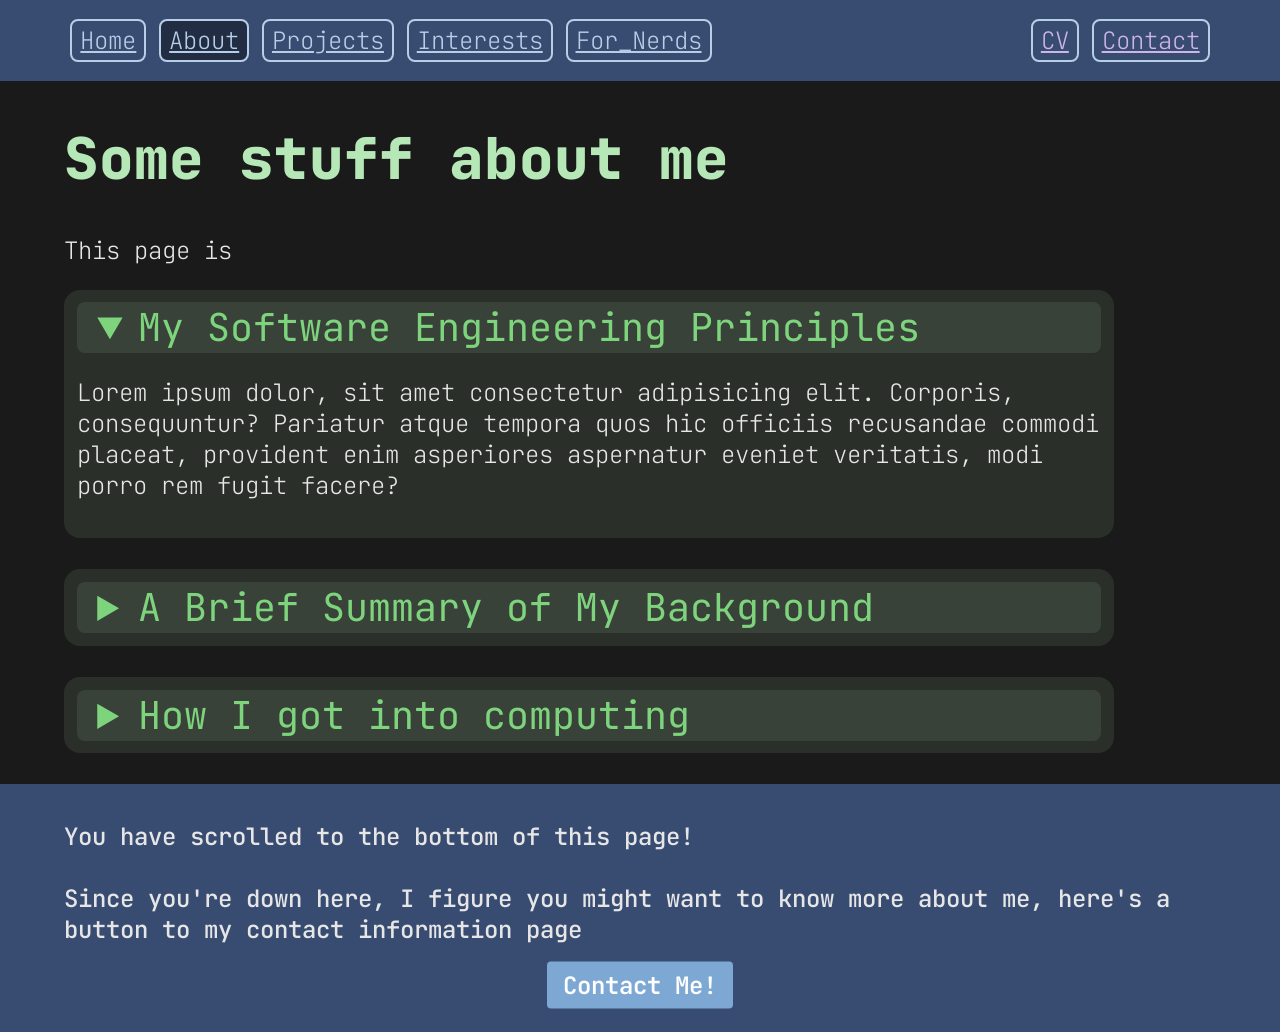
==== about.html @ c0c4f64e "more page updates" ====
<!-- About page -->
<!-- Includes navigation bar and bottom bar -->
<!DOCTYPE html>
<html lang="en">
<head>
    <!-- biolerplate garbage -->
    <meta charset="utf-8">
    <meta name="viewport" content="width=device-width, initial-scale=1">
    <title>Yaqin</title>

    <!-- CSS -->
    <link rel="stylesheet" href="css/styles.css">
    <link rel="stylesheet" href="css/about_styles.css">
</head>

<body> 
    <div class="top-nav">
        <div class="top-nav-left">
        <a class="left-align" href="index.html">Home</a>
        <a class="left-align active" href="about.html">About</a>
        <a class="left-align" href="projects.html">Projects</a>
        <a class="left-align" href="interests.html">Interests</a>
        <a class="left-align" href="technical.html">For_Nerds</a>
        </div>
        
        <div class="top-nav-right">
        <a class="right-align" href="contact.html">Contact</a>
        <a class="right-align" href="resume.html">CV</a>
        </div>
    </div> 

    <div>
    <div>
        <h1 class="title-text welcome-left"> Some stuff about me </h1>
        <p class="welcome-paragraph"> 
            This page is 
        </p>
    </div>

    <details class="collapsible-generic collapsible-about" open> 
        <summary class="collapsible-generic-header collapsible-about-header"> My Software Engineering Principles </summary>
        <p>
        Lorem ipsum dolor, sit amet consectetur adipisicing elit. Corporis, consequuntur? Pariatur atque tempora quos hic officiis recusandae commodi placeat, provident enim asperiores aspernatur eveniet veritatis, modi porro rem fugit facere?
        </p>
    </details><br>

    <details class="collapsible-generic collapsible-about"> 
        <summary class="collapsible-generic-header collapsible-about-header"> A Brief Summary of My Background </summary>
        <p>
        I was born in Malaysia in 2003 but my family quickly moved to Thailand for work when I was just 3 months old, and there I spent my childhood. 
        My family moved again  when I was 9, to Saudi Arabia, where I spent my middle school and high school years. 
        My parents are both academics who have studied and worked abroad  for the majority of their lives. 
        I believe that this imparted quite an impression on me growing up, giving me a much better understanding of the rest of the world and its diversity compared to most of my peers. 
        <br><br>
        In the summer of 2019 when I had just finished my second year of high school and my IGCSEs, I was at a crossroads. 
        I could have just stayed on and continued to pursue A-levels for 2 years before starting university but a brief stroke of luck and circumstance led to me finding out about some foundation years that would let me in with just IGCSEs, 
        instead of requiring me to have finished high school. 
        This would mean that I could start university a year early, so I started applying for foundation years during the summer while I was traveling, mere weeks before the start dates of the programs I was applying to. 
        <br><br>
        By this time, I was 16 and had been to well over half a dozen countries in my life, but never spent much more than a few weeks on holiday in my home country of Malaysia. 
        Therefore, when I started getting offers from universities in Malaysia, I was thrilled at the opportunity to actually spend some time in my home country after a lifetime spent abroad. 
        I chose the University of Southampton as it is ranked highly for computer science and has historically always had a strong focus and investment in electronics and computer science. 
        By September 2019, I had moved out and started my Engineering Foundation Year at 16 at the University of Southampton's Malaysia Campus. 
        A year later, I was headed off to the UK as the only one in my cohort of around 100 people to pursue computer science instead of an engineering degree. 
        </p>
    </details><br>

    <details class="collapsible-generic collapsible-about"> 
        <summary class="collapsible-generic-header collapsible-about-header"> How I got into computing </summary>
        <p>
        Like many before me, I first dabbled into tech from gaming. 
        I was extremely frustrated at trying to get minecraft to run on my dual-core toaster of a laptop and fell down the rabbit hole of learning about how computer games and programs in general ran on the underlying hardware. 
        Eventually, this led to the enthusiast PC community which taught me even more about consumer PC hardware and helped me pick out the parts for and assemble my first computer when I was 12. 
        <br><br>
        When I was 14 and in my first year of high school, I was talking to a friend of mine who mentioned he was learning how to write a prime factorization algorithm in Python. 
        I remember thinking to myself that, while I was quite tech literate on the hardware side of things, it was quite embarrassing that I hadn't even written a single line of code. 
        As a kid whose closest experience to programming was writing some basic HTML and CSS for a wordpress-like blog, I didn't even know where to start. 
        I remember following this https://www.youtube.com/watch?v=rfscVS0vtbw specific 4 hour python tutorial when I got home from school and the feeling of pride and satisfaction when my little program finally worked.
        <br><br>
        A side note, I also remember the disappointment I felt when I realized how slow and inefficient my program was, and I spent the rest of the night trying (unsuccessfully) to try and optimize my program. 
        I knew nothing about algorithmics or optimization of course, and if anything, just made the program worse. 
        Looking back at this story now, it's obvious to anyone who's done an algorithmics class or learned about computational complexity why my younger self had failed so spectacularly in optimizing this “simple” problem
        </p>
    </details><br>
    </div>

    <!--
    <details class="collapsible-generic collapsible-about"> 
        <summary class="collapsible-generic-header collapsible-about-header"> Project_title </summary>
        <p>
        about_content
        </p>
    </details><br>
    -->

    <div class="bottom-bar">
        <p class="bottom-bar-text">
        You have scrolled to the bottom of this page! <br><br>
        Since you're down here, I figure you might want to know more about me, here's a button to my contact information page 
        </p>
        
        <a href="contact.html"><button class="button-generic button-centered contact-button"> Contact Me! </button></a>
    </div>

</body>
</html>
---- css/styles.css ----
/* import Jetbrains Mono font */
/* for some reason, order doesn't matter in CSS, but imports do need to be first, which makes sense, but I don't like it :) */
@import url('https://fonts.googleapis.com/css2?family=JetBrains+Mono:ital,wght@0,100..800;1,100..800&display=swap');

* {
    /* set wildcard (any) defaults */
    font-weight: 200;
    font-size: var(--base-font-size);
}

:root {
    /* universal font-families */
    --font-1: "JetBrains Mono", monospace; 

    /* universal site color variables */ 
    --site-black: hsla(0, 0%, 10%, 1);
    --site-white: hsla(0, 0%, 90%, 1);

    --background-color: var(--site-black);
    --background-color-inverse: var(--site-white);

    --text-color: var(--site-white);
    --text-color-inverse: var(--site-black);
    --text-color-bright: hsla(0, 0%, 100%, 1);

    --nav-bar-color: hsla(220, 50%, 56%, 0.50);
    --nav-bar-hover: hsla(0, 0%, 0%, 0.4);

    --bottom-bar-color: var(--nav-bar-color);

    --theme-color-1-h: 210;
    --theme-color-1-s: 50%;
    --theme-color-1-l: 66%;
    --theme-color-1-a: 1;

    --theme-color-2-h: 265;
    --theme-color-2-s: 50%;
    --theme-color-2-l: 66%;
    --theme-color-2-a: 1;

    --theme-color-3-h: 120;
    --theme-color-3-s: 50%;
    --theme-color-3-l: 66%;
    --theme-color-3-a: 1;

    --theme-color-1: hsla(var(--theme-color-1-h), var(--theme-color-1-s), var(--theme-color-1-l), var(--theme-color-1-a));
    --theme-color-2: hsla(var(--theme-color-2-h), var(--theme-color-2-s), var(--theme-color-2-l), var(--theme-color-2-a));
    --theme-color-3: hsla(var(--theme-color-3-h), var(--theme-color-3-s), var(--theme-color-3-l), var(--theme-color-3-a));

    --theme-color-1-dark: hsla(var(--theme-color-1-h), var(--theme-color-1-s), calc(var(--theme-color-1-l) - 15%), var(--theme-color-1-a));
    --theme-color-2-dark: hsla(var(--theme-color-2-h), var(--theme-color-2-s), calc(var(--theme-color-2-l) - 15%), var(--theme-color-2-a));
    --theme-color-3-dark: hsla(var(--theme-color-3-h), var(--theme-color-3-s), calc(var(--theme-color-3-l) - 15%), var(--theme-color-3-a));

    --theme-color-1-light: hsla(var(--theme-color-1-h), var(--theme-color-1-s), calc(var(--theme-color-1-l) + 15%), var(--theme-color-1-a));
    --theme-color-2-light: hsla(var(--theme-color-2-h), var(--theme-color-2-s), calc(var(--theme-color-2-l) + 15%), var(--theme-color-2-a));
    --theme-color-3-light: hsla(var(--theme-color-3-h), var(--theme-color-3-s), calc(var(--theme-color-3-l) + 15%), var(--theme-color-3-a));

    --theme-color-3-light-translucent: hsla(var(--theme-color-3-h), var(--theme-color-3-s), calc(var(--theme-color-3-l) + 15%), calc(var(--theme-color-3-a) - 0.9));

    --contact-button-color: var(--theme-color-2);
    --contact-button-hover: var(--theme-color-2-dark);

    /* "responsive" font sizing 
    scale the max font size to 2% of the viewport width, but keep it above 12px and below 24px
    in theory max(<mininum size in pixels>, min(<scaling to viewport width>, <max size in pixels>)) */
    --base-font-size: max(16px, min(2vw, 24px));
    --large-font-size: max(20px, min(3vw, 48px));
    --very-large-font-size: max(24px, min(4.5vw, 64px));
    --small-font-size: max(12px, min(2vw, 18px));
}

body {
    margin: 0% 0% 0% 0%;
    padding: 0% 0% 0% 0%;

    background-color: var(--background-color);
    color: var(--text-color);

    font-family: var(--font-1);
    font-size: var(--base-font-size);
}

.title-text {
    font-size: var(--very-large-font-size);
    font-weight: 800;
    width: 90%;
    padding-left: 5%;
    padding-right: 5%;
}

h1 {
    font-size: var(--large-font-size);
    font-weight: 400;
    width: 90%;
    padding-left: 5%;
    padding-right: 5%;
}

.button-generic {
    background-color: var(--theme-color-1); 
    color: var(--text-color-bright);

    border: none;
    border-radius: 4px;   

    padding: 8px 16px;

    text-align: center;
    font-family: var(--font-1);
    font-size: var(--base-font-size);
    font-weight: 600;
}

.button-generic:hover {
    background-color: var(--theme-color-1-dark); 
    color: var(--text-color-bright);
}

.button-centered {
    position: relative;
    left: 50%;
    transform: translate(-50%, -50%);
}

.collapsible-generic {
    border-radius: 16px;
    width: 80%;
    margin-left: 5%;
    margin-right: 5%;
    padding: 1%;
}

.collapsible-generic-header {
    font-weight: 400;
    font-size: var(--large-font-size);
    border-radius: 8px;
    padding-left: 2%;
    padding-right: 2%;
}

/* Top Navigation Bar */
.top-nav {
    /* add a custom background color to the top navigation bar */
    background-color: var(--nav-bar-color);
    overflow: hidden;
    padding: 1% 5% 1% 5%;
}

    .top-nav-left {
        width: 70%;
        float: left;
    }
  
    .top-nav-right {
        width: 30%;
        float: right;
    }

    /* Style each link in the navigation bar */
    .top-nav a {
        color: var(--text-color);   
        padding: 4px 8px;
        text-align: center;
        font-size: var(--base-font-size);
    }

    /* Change the color of links on hover */
    .top-nav a:hover {
        background-color: var(--nav-bar-hover);
        color: var(--text-color);
    }

    /* Highlight "active" page */
    .top-nav a.active {
        background-color: var(--nav-bar-hover);
        color: var(--text-color);
    }

    .top-nav a.left-align {
        float: left;
        text-align: left;
        margin: 0.5vw 0.5vw 0.5vw 0.5vw;
        color: var(--theme-color-1-light);

        border: solid 2px var(--theme-color-1-light);
        border-radius: 8px;   
    }

    .top-nav a.right-align {
        float: right;
        text-align: right;
        margin: 0.5vw 0.5vw 0.5vw 0.5vw;
        color: var(--theme-color-2-light);

        border: solid 2px var(--theme-color-1-light);
        border-radius: 8px;
    }

/* Welcome Section */
.welcome-left {
    text-align: left;
}

.welcome-right {
    text-align: right;
}

.welcome-paragraph {
    width: 90%;
    padding-left: 5%;
    padding-right: 5%;
}

/* Bottom Bar */
.bottom-bar {
    /* add a custom background color to the page end bar */
    background-color: var(--bottom-bar-color);
    padding-top: 1%;
}

.bottom-bar-text {
    font-weight: 500;
    width: 90%;
    padding-left: 5%;
    padding-right: 5%;
}

.contact-button {
    margin-top: 16px;
}

.contact-button:hover {
    background-color: var(--contact-button-hover); 
}
---- css/about_styles.css ----
.welcome-left {
    color: var(--theme-color-3-light);
}

/* <detail> collapsible header */
.collapsible-about-header {
    background-color: var(--theme-color-3-light-translucent) ;
    color: var(--theme-color-3);
}

/* <detail> collapsible content */
.collapsible-about {
    background-color: var(--theme-color-3-light-translucent);
    border-radius: 16px;
}
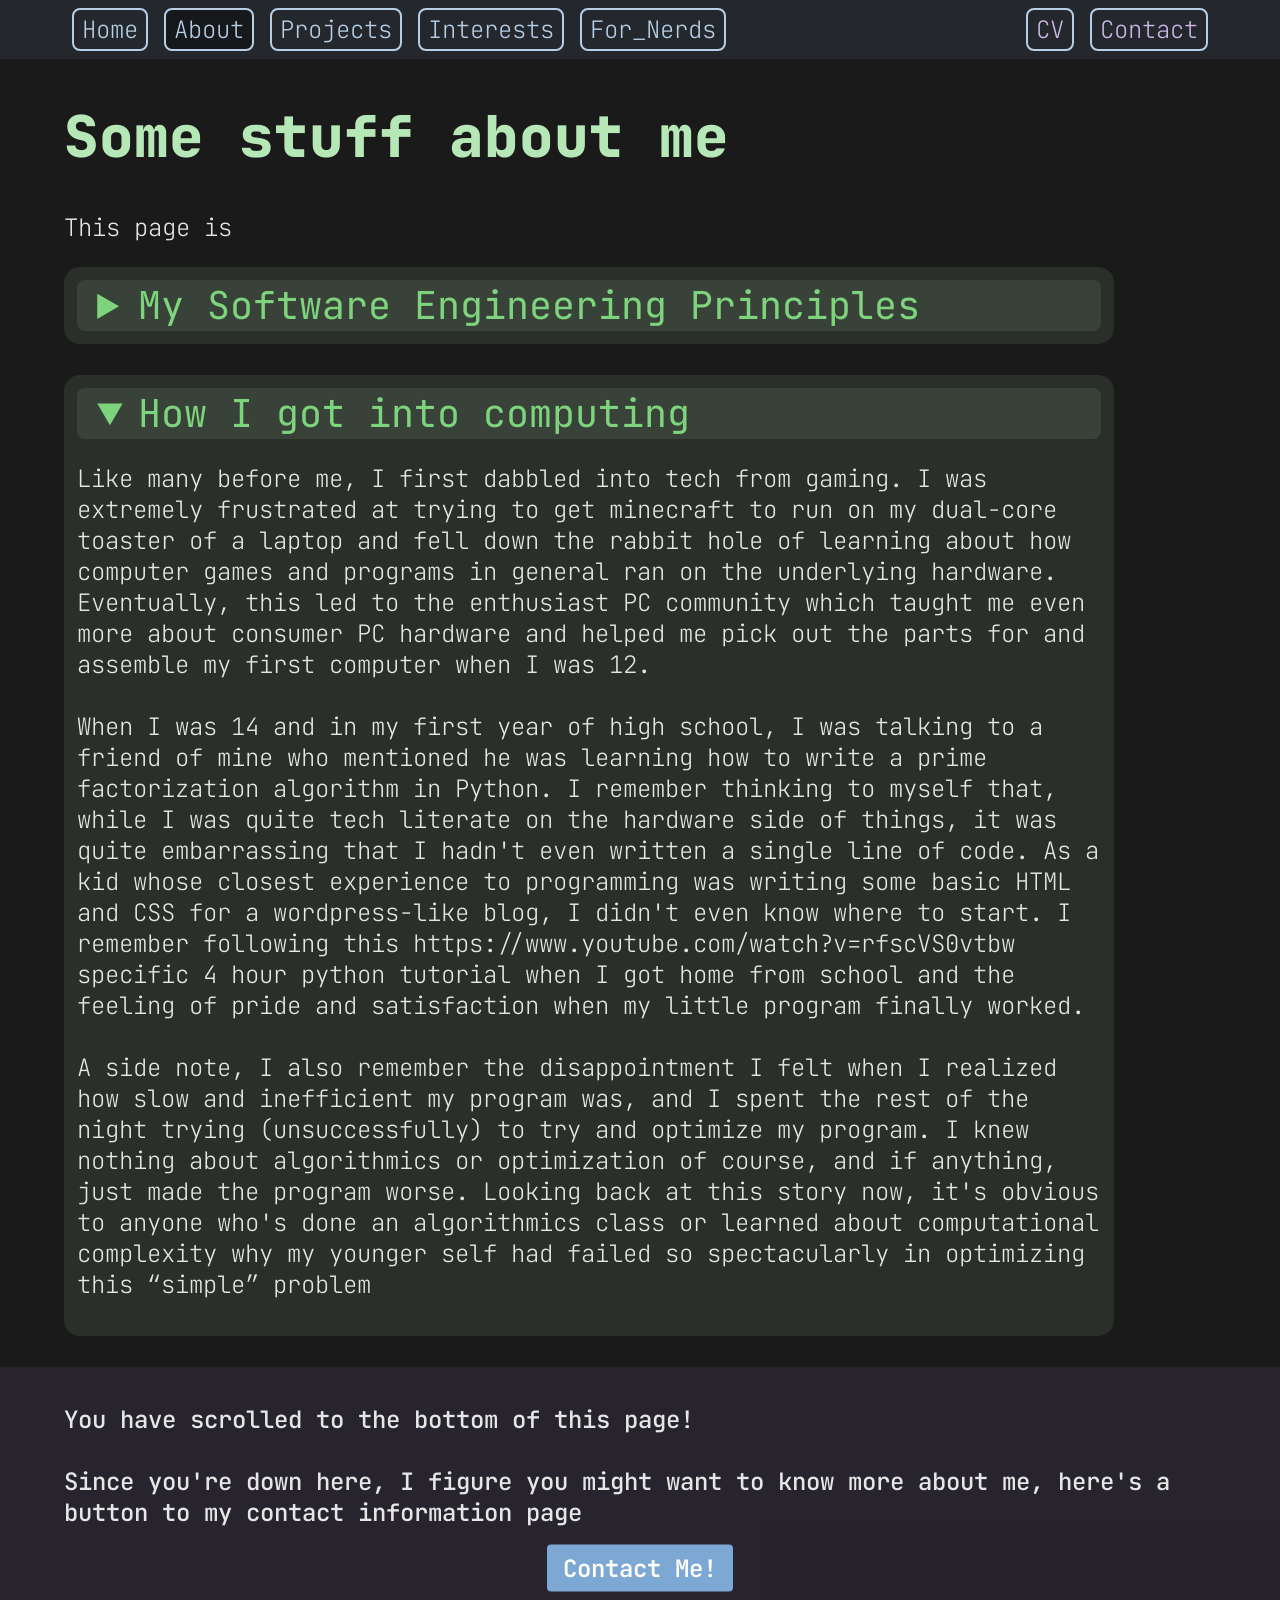
==== commit 2a285f0b: "added text, updated CV" ====
--- a/about.html
+++ b/about.html
@@ -37,35 +37,15 @@
         </p>
     </div>
 
-    <details class="collapsible-generic collapsible-about" open> 
+    <details class="collapsible-generic collapsible-about"> 
         <summary class="collapsible-generic-header collapsible-about-header"> My Software Engineering Principles </summary>
         <p>
-        Lorem ipsum dolor, sit amet consectetur adipisicing elit. Corporis, consequuntur? Pariatur atque tempora quos hic officiis recusandae commodi placeat, provident enim asperiores aspernatur eveniet veritatis, modi porro rem fugit facere?
+            I will soon put a manifesto here about my philosophies regaring software engineering. 
+            For now, it is unfortunately incomplete. 
         </p>
     </details><br>
 
-    <details class="collapsible-generic collapsible-about"> 
-        <summary class="collapsible-generic-header collapsible-about-header"> A Brief Summary of My Background </summary>
-        <p>
-        I was born in Malaysia in 2003 but my family quickly moved to Thailand for work when I was just 3 months old, and there I spent my childhood. 
-        My family moved again  when I was 9, to Saudi Arabia, where I spent my middle school and high school years. 
-        My parents are both academics who have studied and worked abroad  for the majority of their lives. 
-        I believe that this imparted quite an impression on me growing up, giving me a much better understanding of the rest of the world and its diversity compared to most of my peers. 
-        <br><br>
-        In the summer of 2019 when I had just finished my second year of high school and my IGCSEs, I was at a crossroads. 
-        I could have just stayed on and continued to pursue A-levels for 2 years before starting university but a brief stroke of luck and circumstance led to me finding out about some foundation years that would let me in with just IGCSEs, 
-        instead of requiring me to have finished high school. 
-        This would mean that I could start university a year early, so I started applying for foundation years during the summer while I was traveling, mere weeks before the start dates of the programs I was applying to. 
-        <br><br>
-        By this time, I was 16 and had been to well over half a dozen countries in my life, but never spent much more than a few weeks on holiday in my home country of Malaysia. 
-        Therefore, when I started getting offers from universities in Malaysia, I was thrilled at the opportunity to actually spend some time in my home country after a lifetime spent abroad. 
-        I chose the University of Southampton as it is ranked highly for computer science and has historically always had a strong focus and investment in electronics and computer science. 
-        By September 2019, I had moved out and started my Engineering Foundation Year at 16 at the University of Southampton's Malaysia Campus. 
-        A year later, I was headed off to the UK as the only one in my cohort of around 100 people to pursue computer science instead of an engineering degree. 
-        </p>
-    </details><br>
-
-    <details class="collapsible-generic collapsible-about"> 
+    <details class="collapsible-generic collapsible-about" open> 
         <summary class="collapsible-generic-header collapsible-about-header"> How I got into computing </summary>
         <p>
         Like many before me, I first dabbled into tech from gaming. 
--- a/css/styles.css
+++ b/css/styles.css
@@ -24,11 +24,7 @@
     --text-color-inverse: var(--site-black);
     --text-color-bright: hsla(0, 0%, 100%, 1);
 
-    --nav-bar-color: hsla(220, 50%, 56%, 0.50);
-    --nav-bar-hover: hsla(0, 0%, 0%, 0.4);
-
-    --bottom-bar-color: var(--nav-bar-color);
-
+    /* theme color components */
     --theme-color-1-h: 210;
     --theme-color-1-s: 50%;
     --theme-color-1-l: 66%;
@@ -44,10 +40,12 @@
     --theme-color-3-l: 66%;
     --theme-color-3-a: 1;
 
+    /* primary theme colors */
     --theme-color-1: hsla(var(--theme-color-1-h), var(--theme-color-1-s), var(--theme-color-1-l), var(--theme-color-1-a));
     --theme-color-2: hsla(var(--theme-color-2-h), var(--theme-color-2-s), var(--theme-color-2-l), var(--theme-color-2-a));
     --theme-color-3: hsla(var(--theme-color-3-h), var(--theme-color-3-s), var(--theme-color-3-l), var(--theme-color-3-a));
 
+    /* theme color dark and light variants */
     --theme-color-1-dark: hsla(var(--theme-color-1-h), var(--theme-color-1-s), calc(var(--theme-color-1-l) - 15%), var(--theme-color-1-a));
     --theme-color-2-dark: hsla(var(--theme-color-2-h), var(--theme-color-2-s), calc(var(--theme-color-2-l) - 15%), var(--theme-color-2-a));
     --theme-color-3-dark: hsla(var(--theme-color-3-h), var(--theme-color-3-s), calc(var(--theme-color-3-l) - 15%), var(--theme-color-3-a));
@@ -56,8 +54,25 @@
     --theme-color-2-light: hsla(var(--theme-color-2-h), var(--theme-color-2-s), calc(var(--theme-color-2-l) + 15%), var(--theme-color-2-a));
     --theme-color-3-light: hsla(var(--theme-color-3-h), var(--theme-color-3-s), calc(var(--theme-color-3-l) + 15%), var(--theme-color-3-a));
 
+    /* theme color translucent variants */
+    --theme-color-1-translucent: hsla(var(--theme-color-1-h), var(--theme-color-1-s), var(--theme-color-1-l), calc(var(--theme-color-1-a) - 0.9));
+    --theme-color-2-translucent: hsla(var(--theme-color-2-h), var(--theme-color-2-s), var(--theme-color-2-l), calc(var(--theme-color-2-a) - 0.9));
+    --theme-color-3-translucent: hsla(var(--theme-color-3-h), var(--theme-color-3-s), var(--theme-color-3-l), calc(var(--theme-color-3-a) - 0.9));
+
+    --theme-color-1-light-translucent: hsla(var(--theme-color-1-h), var(--theme-color-1-s), calc(var(--theme-color-1-l) + 15%), calc(var(--theme-color-1-a) - 0.9));
+    --theme-color-2-light-translucent: hsla(var(--theme-color-2-h), var(--theme-color-2-s), calc(var(--theme-color-2-l) + 15%), calc(var(--theme-color-2-a) - 0.9));
     --theme-color-3-light-translucent: hsla(var(--theme-color-3-h), var(--theme-color-3-s), calc(var(--theme-color-3-l) + 15%), calc(var(--theme-color-3-a) - 0.9));
 
+    /* component colors */
+    --nav-bar-color: var(--theme-color-1-translucent);
+    --bottom-bar-color: var(--theme-color-2-translucent);
+    --contact-bar-color: var(--theme-color-3-translucent);
+
+    /* this shouldn't be hard coded, but until I need it, im leaving it 
+    it's basically a highlight dark tint anyway */
+    --nav-bar-hover: hsla(0, 0%, 0%, 0.4);
+
+    /* contact button at the bottom of pages */
     --contact-button-color: var(--theme-color-2);
     --contact-button-hover: var(--theme-color-2-dark);
 
@@ -142,60 +157,68 @@
 /* Top Navigation Bar */
 .top-nav {
     /* add a custom background color to the top navigation bar */
+    --nav-item-margin: max(8px, 0.5vw);
     background-color: var(--nav-bar-color);
     overflow: hidden;
-    padding: 1% 5% 1% 5%;
-}
-
-    .top-nav-left {
-        width: 70%;
-        float: left;
-    }
-  
-    .top-nav-right {
-        width: 30%;
-        float: right;
-    }
-
-    /* Style each link in the navigation bar */
-    .top-nav a {
-        color: var(--text-color);   
-        padding: 4px 8px;
-        text-align: center;
-        font-size: var(--base-font-size);
-    }
-
-    /* Change the color of links on hover */
-    .top-nav a:hover {
-        background-color: var(--nav-bar-hover);
-        color: var(--text-color);
-    }
-
-    /* Highlight "active" page */
-    .top-nav a.active {
-        background-color: var(--nav-bar-hover);
-        color: var(--text-color);
-    }
-
-    .top-nav a.left-align {
-        float: left;
-        text-align: left;
-        margin: 0.5vw 0.5vw 0.5vw 0.5vw;
-        color: var(--theme-color-1-light);
-
-        border: solid 2px var(--theme-color-1-light);
-        border-radius: 8px;   
-    }
-
-    .top-nav a.right-align {
-        float: right;
-        text-align: right;
-        margin: 0.5vw 0.5vw 0.5vw 0.5vw;
-        color: var(--theme-color-2-light);
-
-        border: solid 2px var(--theme-color-1-light);
-        border-radius: 8px;
-    }
+
+    /* handles the bottom margin for all child objects, 
+    prevents double margin stacking undesired behaviour.
+    also handles the side margins
+    */
+    padding: var(--nav-item-margin) 5vw 0vw 5vw;
+}
+
+.top-nav-left {
+    width: 70%;
+    float: left;
+}
+
+.top-nav-right {
+    width: 30%;
+    float: right;
+}
+
+/* Style each link in the navigation bar */
+.top-nav a {
+    text-decoration: none; /* remove default underline */
+    color: var(--text-color);   
+    padding: 4px 8px;
+    text-align: center;
+    font-size: var(--base-font-size);
+
+    border: solid 2px var(--theme-color-1-light);
+    border-radius: 8px;  
+
+    /* margins bottom left and right, but handle top margin as padding from parent container, 
+    prevents double margin stacking undesired behaviour*/
+    margin: 0 var(--nav-item-margin) var(--nav-item-margin) var(--nav-item-margin);
+}
+
+/* Change the color of links on hover */
+.top-nav a:hover {
+    background-color: var(--nav-bar-hover);
+    color: var(--text-color);
+    
+}
+
+/* Highlight "active" page */
+.top-nav a.active {
+    background-color: var(--nav-bar-hover);
+    color: var(--text-color);
+}
+
+.top-nav a.left-align {
+    float: left;
+    text-align: left;
+    color: var(--theme-color-1-light);
+
+}
+
+.top-nav a.right-align {
+    float: right;
+    text-align: right;
+    color: var(--theme-color-2-light);
+}
 
 /* Welcome Section */
 .welcome-left {
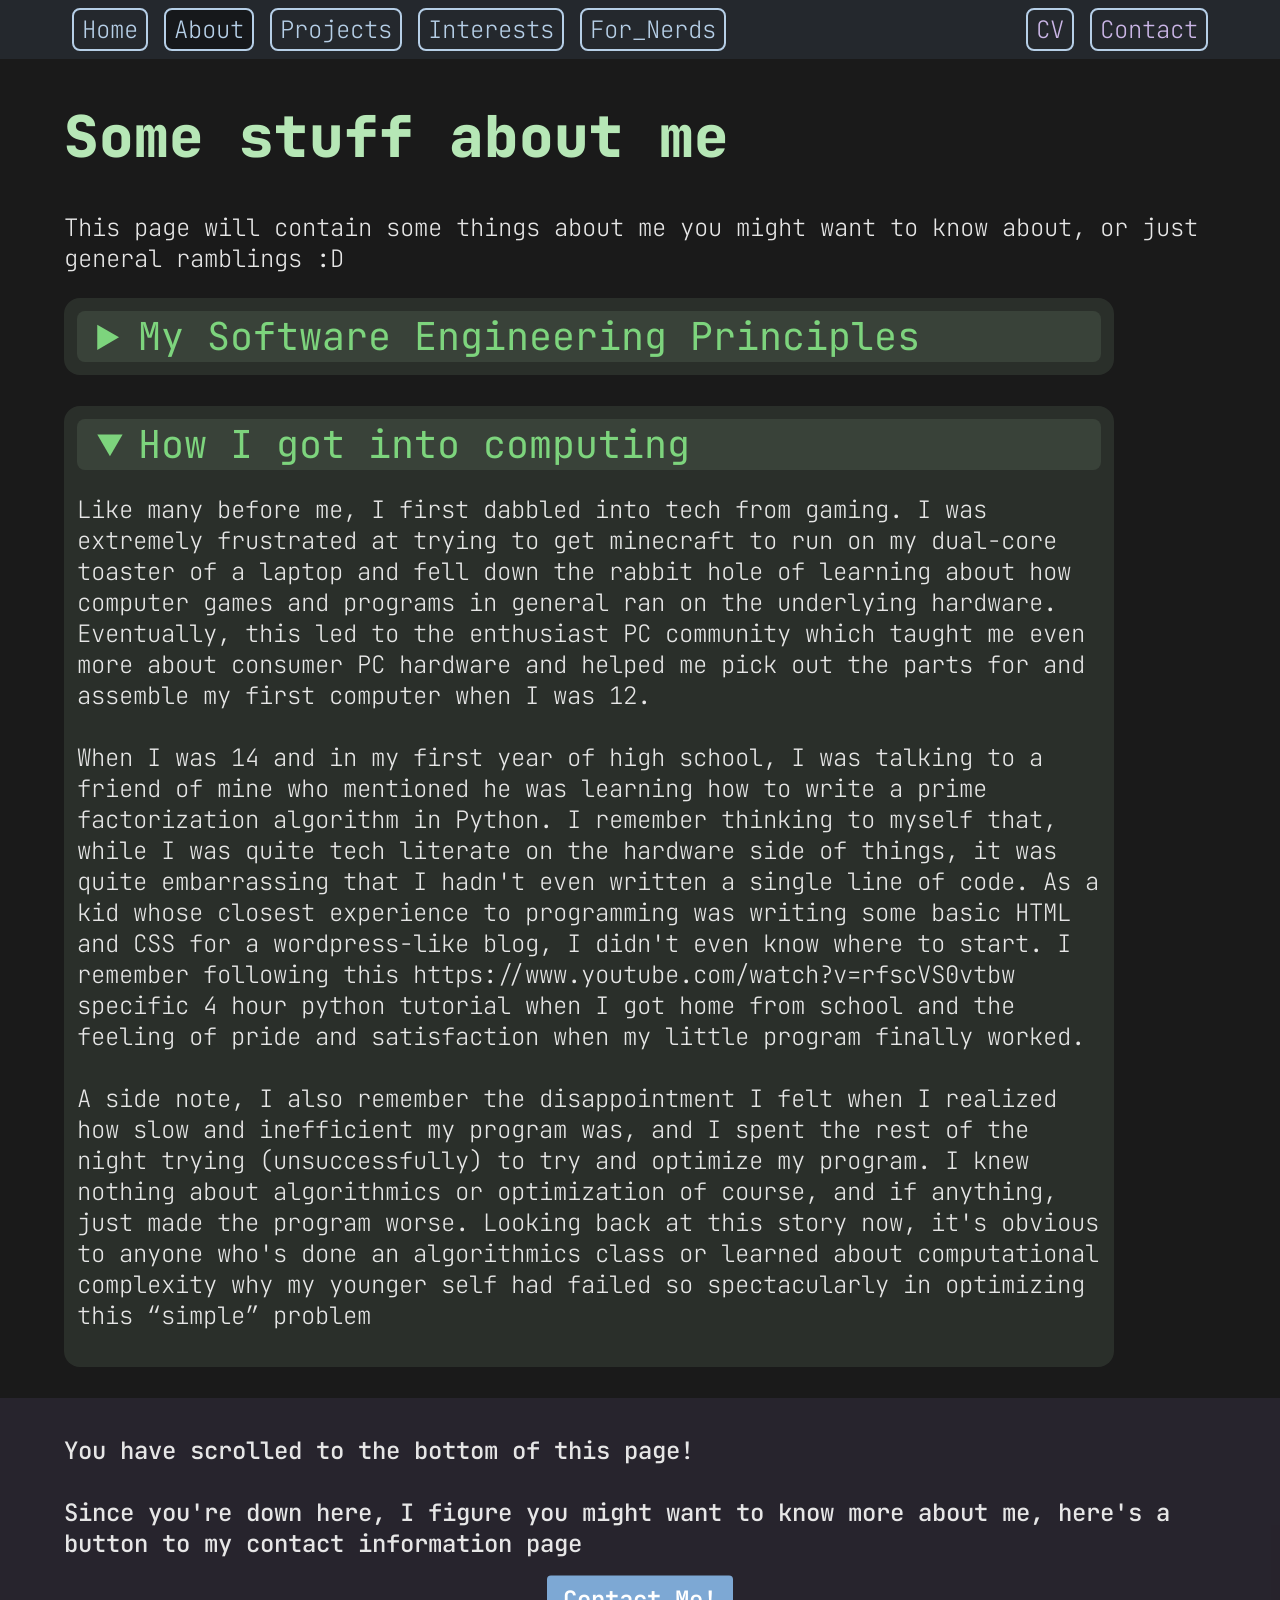
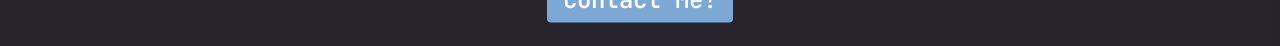
==== commit ecbdad8e: "update page summaries" ====
--- a/about.html
+++ b/about.html
@@ -33,7 +33,7 @@
     <div>
         <h1 class="title-text welcome-left"> Some stuff about me </h1>
         <p class="welcome-paragraph"> 
-            This page is 
+            This page will contain some things about me you might want to know about, or just general ramblings :D
         </p>
     </div>
 
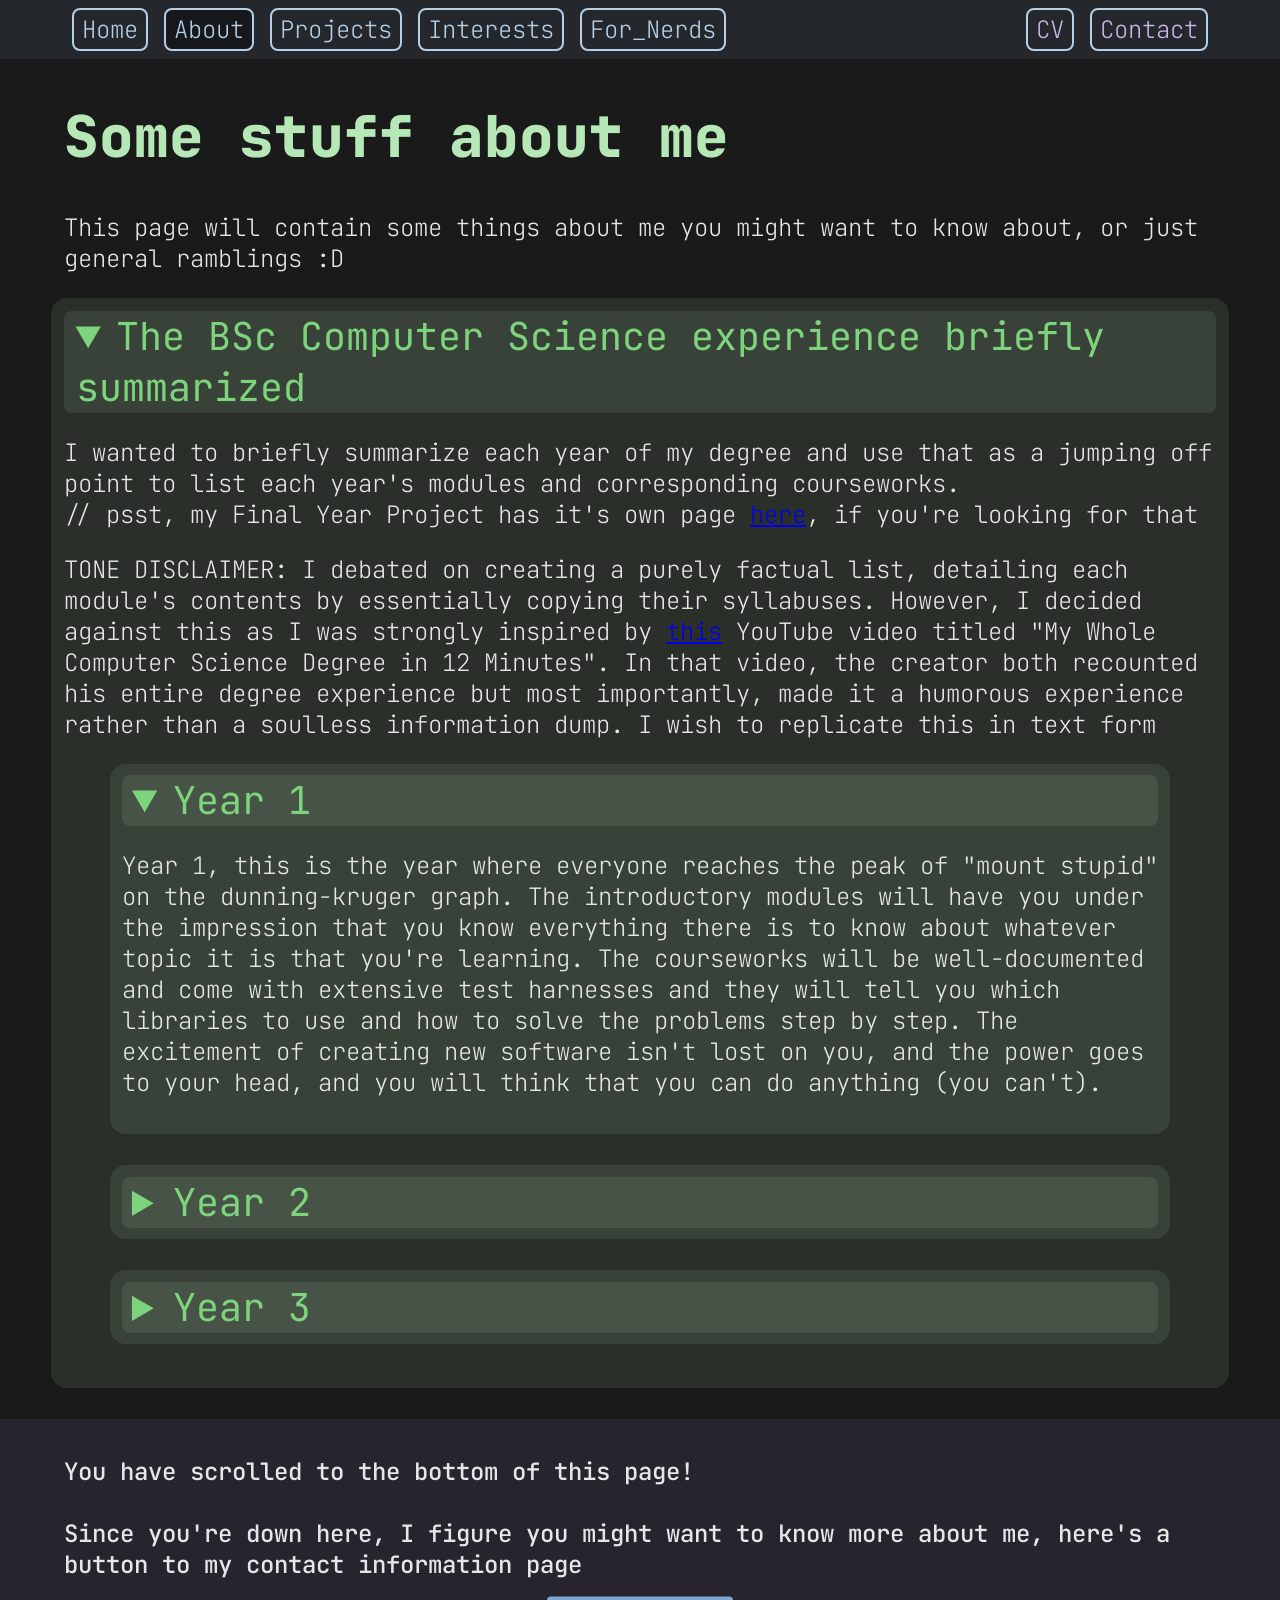
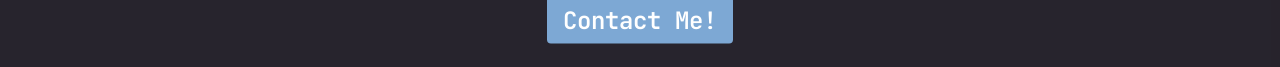
==== commit f0b5165c: "changed about.html to be a degree summary,  improved theming and padding" ====
--- a/about.html
+++ b/about.html
@@ -37,32 +37,57 @@
         </p>
     </div>
 
-    <details class="collapsible-generic collapsible-about"> 
-        <summary class="collapsible-generic-header collapsible-about-header"> My Software Engineering Principles </summary>
+    <details class="collapsible-generic collapsible-about" open> 
+        <summary class="collapsible-generic-header collapsible-about-header"> The BSc Computer Science experience briefly summarized </summary>
         <p>
-            I will soon put a manifesto here about my philosophies regaring software engineering. 
-            For now, it is unfortunately incomplete. 
+            I wanted to briefly summarize each year of my degree and use that as a jumping off point to list each year's modules and corresponding courseworks. 
+            <br>// psst, my Final Year Project has it's own page <a href="projects.html#project1">here</a>, if you're looking for that
         </p>
+
+        <p>
+            TONE DISCLAIMER: 
+            I debated on creating a purely factual list, detailing each module's contents by essentially copying their syllabuses. 
+            However, I decided against this as I was strongly inspired by <a href="https://www.youtube.com/watch?v=XoSllabxqiQ">this</a> YouTube video titled "My Whole Computer Science Degree in 12 Minutes". 
+            In that video, the creator both recounted his entire degree experience but most importantly, made it a humorous experience rather than a soulless information dump. 
+            I wish to replicate this in text form
+        </p>
+
+        <details class="collapsible-generic collapsible-about" open> 
+            <summary class="collapsible-generic-header collapsible-about-header"> Year 1 </summary>
+            <p>
+                Year 1, this is the year where everyone reaches the peak of "mount stupid" on the dunning-kruger graph. 
+                The introductory modules will have you under the impression that you know everything there is to know about whatever topic it is that you're learning.  
+                The courseworks will be well-documented and come with extensive test harnesses and they will tell you which libraries to use and how to solve the problems step by step. 
+                The excitement of creating new software isn't lost on you, and the power goes to your head, and you will think that you can do anything (you can't). 
+            </p>
+        </details><br>
+        
+    
+        
+        <details class="collapsible-generic collapsible-about"> 
+            <summary class="collapsible-generic-header collapsible-about-header"> Year 2 </summary>
+            <p>
+                Year 2, this is the year where you fall off "mount stupid" and enter the valley of despair. 
+                The modules have stopped holding your hand and you have to start learning these more advanced topics on your own. 
+                The courseworks have started to become more open-ended and complex, they stop telling you how to actually solve them and just give you a vague finishing point to reach towards. 
+                You start questioning if this is even for you, and you develop your first bout of the classic Computer Science/Developer imposter syndrome. 
+            </p> 
+        </details><br>
+        
+    
+        
+        <details class="collapsible-generic collapsible-about"> 
+            <summary class="collapsible-generic-header collapsible-about-header"> Year 3 </summary>
+            <p>
+                Year 3, if you have somehow not failed Year 2 (difficulty: impossible), then you will have successfully entered Year 3. 
+                In this year, you can look forward to doing your final year project/dissertation!!
+                Don't get too happy though, you stil have to do some modules, and they have gotten even more complex. 
+                You have gotten used to it though, and you are trudging through the slope of enlightenment!
+            </p>
+        </details><br>
+
     </details><br>
 
-    <details class="collapsible-generic collapsible-about" open> 
-        <summary class="collapsible-generic-header collapsible-about-header"> How I got into computing </summary>
-        <p>
-        Like many before me, I first dabbled into tech from gaming. 
-        I was extremely frustrated at trying to get minecraft to run on my dual-core toaster of a laptop and fell down the rabbit hole of learning about how computer games and programs in general ran on the underlying hardware. 
-        Eventually, this led to the enthusiast PC community which taught me even more about consumer PC hardware and helped me pick out the parts for and assemble my first computer when I was 12. 
-        <br><br>
-        When I was 14 and in my first year of high school, I was talking to a friend of mine who mentioned he was learning how to write a prime factorization algorithm in Python. 
-        I remember thinking to myself that, while I was quite tech literate on the hardware side of things, it was quite embarrassing that I hadn't even written a single line of code. 
-        As a kid whose closest experience to programming was writing some basic HTML and CSS for a wordpress-like blog, I didn't even know where to start. 
-        I remember following this https://www.youtube.com/watch?v=rfscVS0vtbw specific 4 hour python tutorial when I got home from school and the feeling of pride and satisfaction when my little program finally worked.
-        <br><br>
-        A side note, I also remember the disappointment I felt when I realized how slow and inefficient my program was, and I spent the rest of the night trying (unsuccessfully) to try and optimize my program. 
-        I knew nothing about algorithmics or optimization of course, and if anything, just made the program worse. 
-        Looking back at this story now, it's obvious to anyone who's done an algorithmics class or learned about computational complexity why my younger self had failed so spectacularly in optimizing this “simple” problem
-        </p>
-    </details><br>
-    </div>
 
     <!--
     <details class="collapsible-generic collapsible-about"> 
--- a/css/styles.css
+++ b/css/styles.css
@@ -140,9 +140,9 @@
 
 .collapsible-generic {
     border-radius: 16px;
-    width: 80%;
-    margin-left: 5%;
-    margin-right: 5%;
+    width: 90%;
+    margin-left: 4%;
+    margin-right: 4%;
     padding: 1%;
 }
 
@@ -150,8 +150,8 @@
     font-weight: 400;
     font-size: var(--large-font-size);
     border-radius: 8px;
-    padding-left: 2%;
-    padding-right: 2%;
+    padding-left: 1%;
+    padding-right: 1%;
 }
 
 /* Top Navigation Bar */
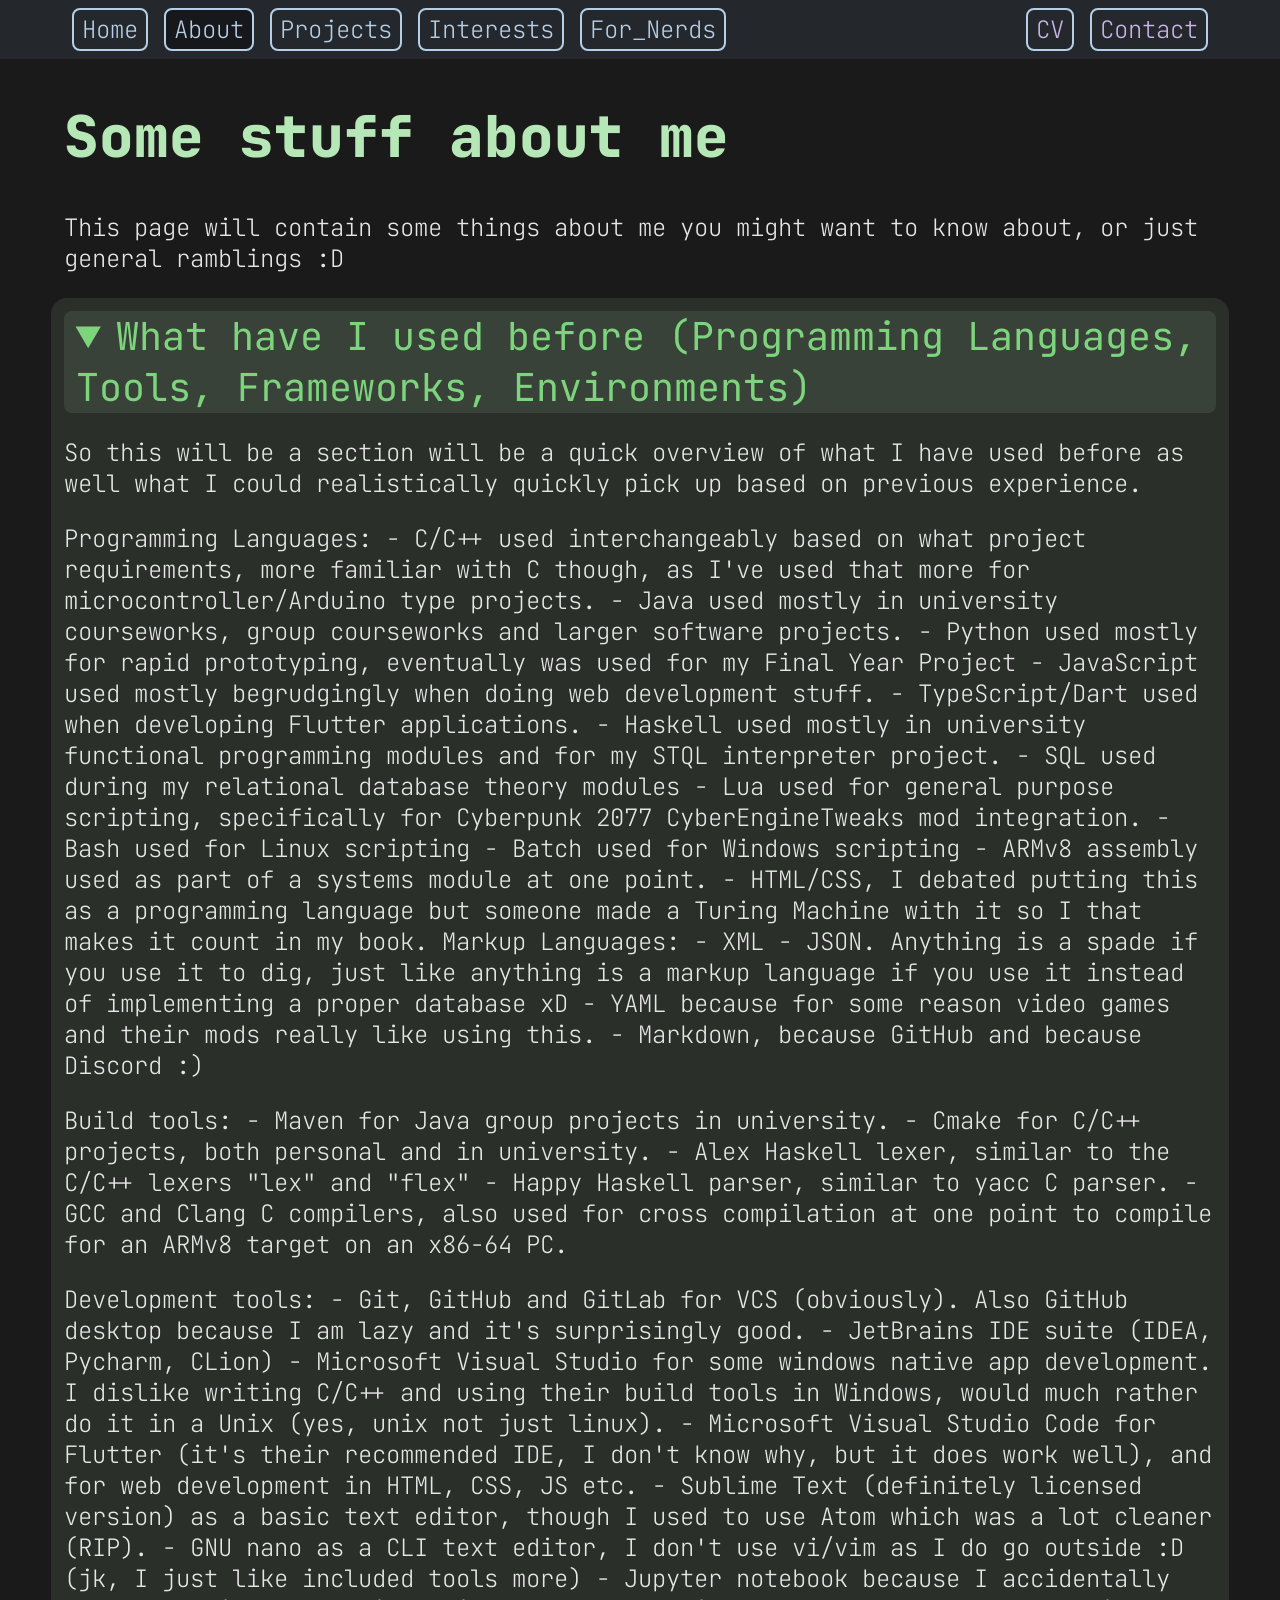
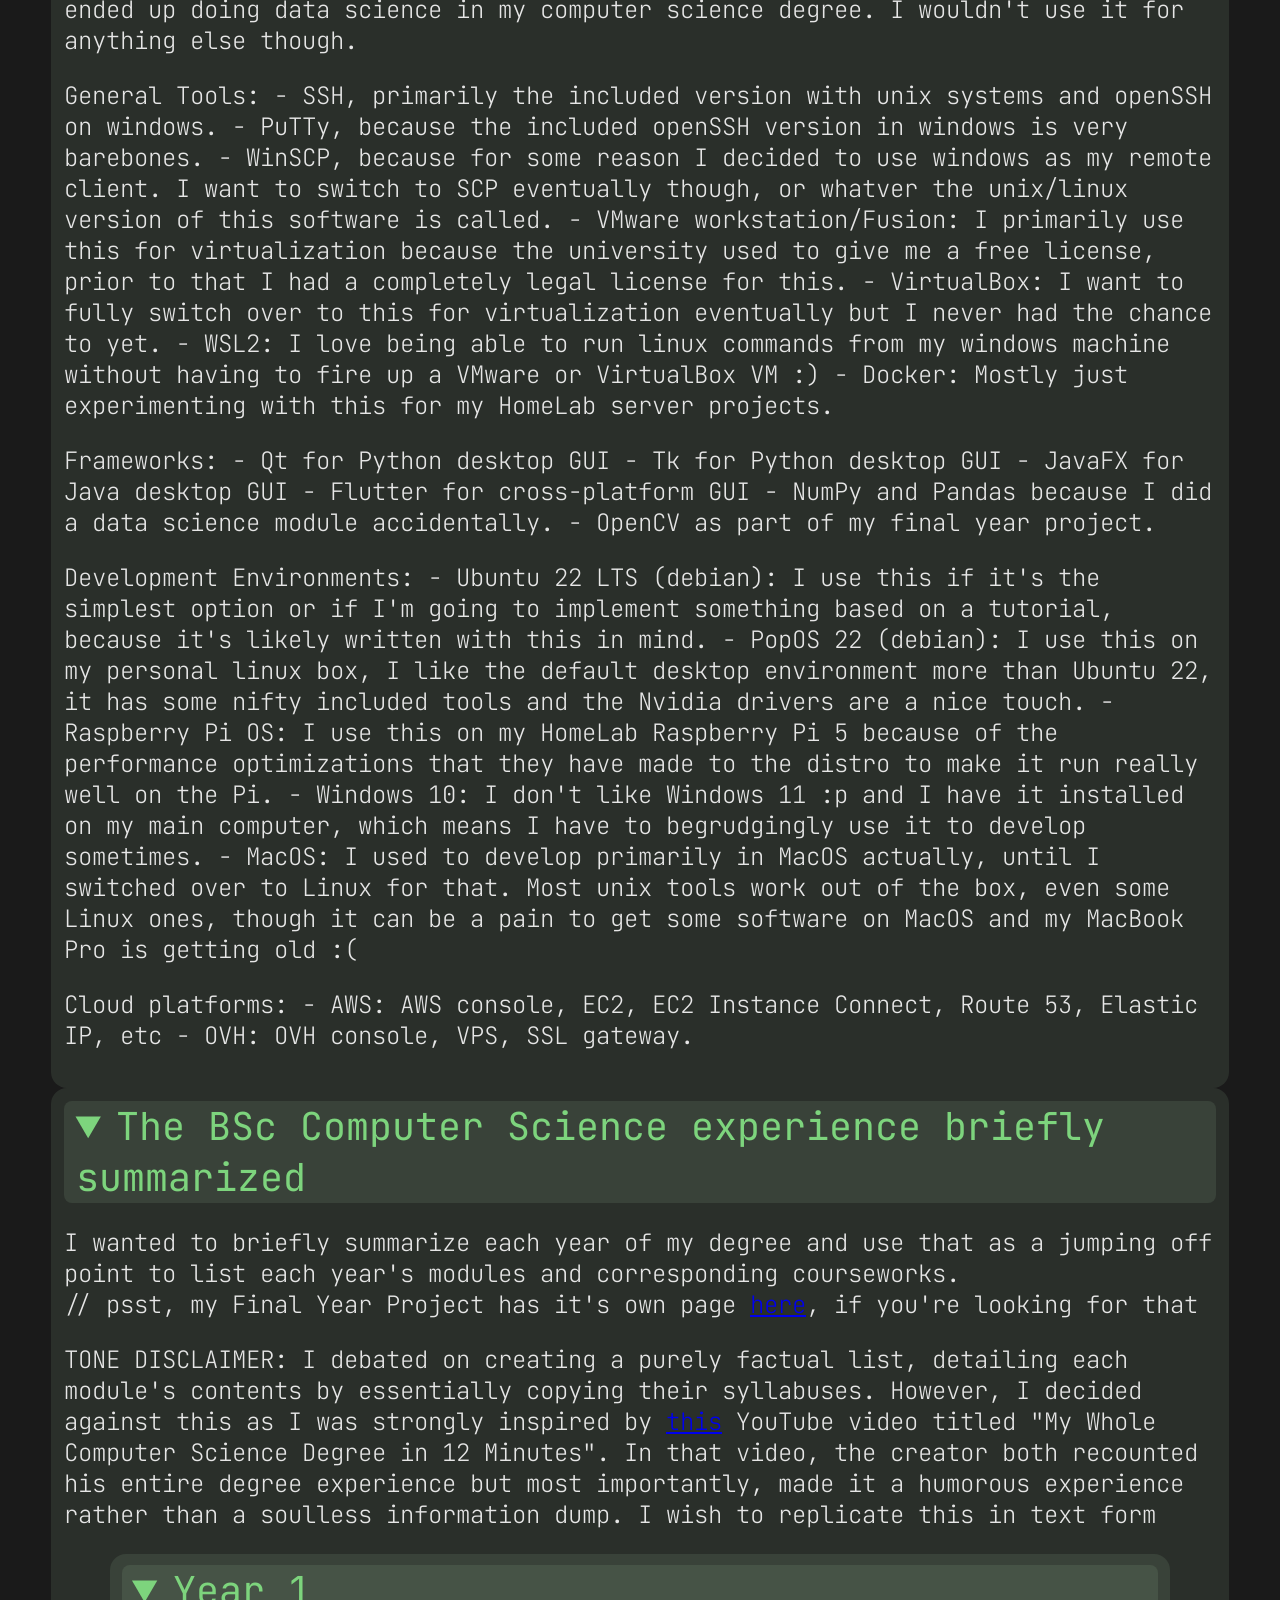
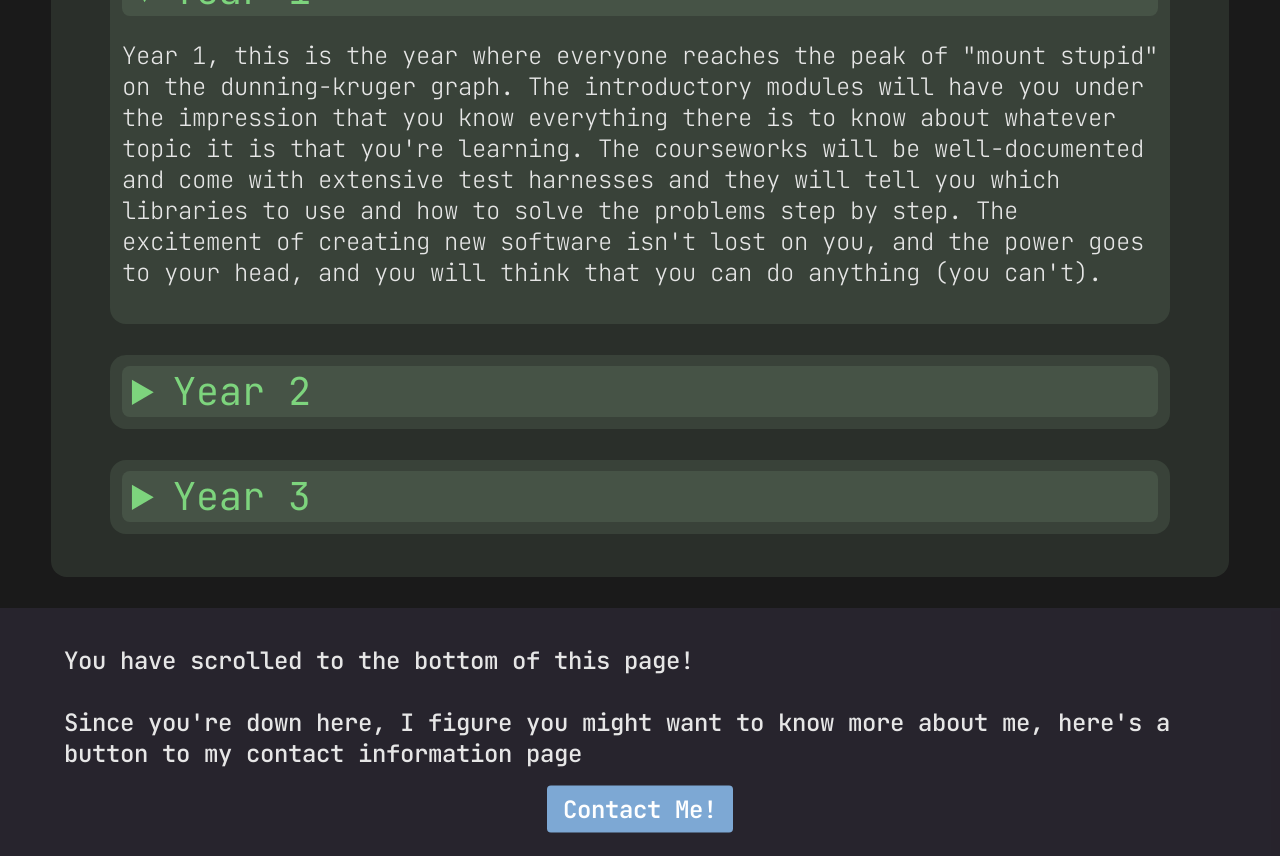
==== commit 45647c93: "about.html draft" ====
--- a/about.html
+++ b/about.html
@@ -3,7 +3,7 @@
 <!DOCTYPE html>
 <html lang="en">
 <head>
-    <!-- biolerplate garbage -->
+    <!-- boilerplate garbage -->
     <meta charset="utf-8">
     <meta name="viewport" content="width=device-width, initial-scale=1">
     <title>Yaqin</title>
@@ -37,6 +37,91 @@
         </p>
     </div>
 
+    <details class="collapsible-generic collapsible-about" open> 
+        <summary class="collapsible-generic-header collapsible-about-header"> What have I used before (Programming Languages, Tools, Frameworks, Environments) </summary>
+        <p>
+            So this will be a section will be a quick overview of what I have used before as well what I could realistically quickly pick up based on previous experience. 
+        </p>
+
+        <p>
+            Programming Languages: 
+            - C/C++ used interchangeably based on what project requirements, more familiar with C though, as I've used that more for microcontroller/Arduino type projects. 
+            - Java used mostly in university courseworks, group courseworks and larger software projects. 
+            - Python used mostly for rapid prototyping, eventually was used for my Final Year Project
+            - JavaScript used mostly begrudgingly when doing web development stuff. 
+            - TypeScript/Dart used when developing Flutter applications. 
+            - Haskell used mostly in university functional programming modules and for my STQL interpreter project. 
+            - SQL used during my relational database theory modules
+            - Lua used for general purpose scripting, specifically for Cyberpunk 2077 CyberEngineTweaks mod integration. 
+            - Bash used for Linux scripting
+            - Batch used for Windows scripting
+            - ARMv8 assembly used as part of a systems module at one point. 
+            - HTML/CSS, I debated putting this as a programming language but someone made a Turing Machine with it so I that makes it count in my book. 
+
+            Markup Languages: 
+            - XML 
+            - JSON. Anything is a spade if you use it to dig, just like anything is a markup language if you use it instead of implementing a proper database xD
+            - YAML because for some reason video games and their mods really like using this. 
+            - Markdown, because GitHub and because Discord :)
+        </p>
+
+        <p>
+            Build tools: 
+            - Maven for Java group projects in university. 
+            - Cmake for C/C++ projects, both personal and in university. 
+            - Alex Haskell lexer, similar to the C/C++ lexers "lex" and "flex"
+            - Happy Haskell parser, similar to yacc C parser. 
+            - GCC and Clang C compilers, also used for cross compilation at one point to compile for an ARMv8 target on an x86-64 PC.
+        </p>
+
+        <p>
+            Development tools: 
+            - Git, GitHub and GitLab for VCS (obviously). Also GitHub desktop because I am lazy and it's surprisingly good. 
+            - JetBrains IDE suite (IDEA, Pycharm, CLion)
+            - Microsoft Visual Studio for some windows native app development. I dislike writing C/C++ and using their build tools in Windows, would much rather do it in a Unix (yes, unix not just linux). 
+            - Microsoft Visual Studio Code for Flutter (it's their recommended IDE, I don't know why, but it does work well), and for web development in HTML, CSS, JS etc. 
+            - Sublime Text (definitely licensed version) as a basic text editor, though I used to use Atom which was a lot cleaner (RIP). 
+            - GNU nano as a CLI text editor, I don't use vi/vim as I do go outside :D (jk, I just like included tools more)
+            - Jupyter notebook because I accidentally ended up doing data science in my computer science degree. I wouldn't use it for anything else though. 
+        </p>
+
+        <p>
+           General Tools: 
+           - SSH, primarily the included version with unix systems and openSSH on windows. 
+           - PuTTy, because the included openSSH version in windows is very barebones. 
+           - WinSCP, because for some reason I decided to use windows as my remote client. I want to switch to SCP eventually though, or whatver the unix/linux version of this software is called. 
+           - VMware workstation/Fusion: I primarily use this for virtualization because the university used to give me a free license, prior to that I had a completely legal license for this. 
+           - VirtualBox: I want to fully switch over to this for virtualization eventually but I never had the chance to yet. 
+           - WSL2: I love being able to run linux commands from my windows machine without having to fire up a VMware or VirtualBox VM :)
+           - Docker: Mostly just experimenting with this for my HomeLab server projects. 
+        </p>
+
+        <p>
+            Frameworks: 
+            - Qt for Python desktop GUI
+            - Tk for Python desktop GUI 
+            - JavaFX for Java desktop GUI 
+            - Flutter for cross-platform GUI
+            - NumPy and Pandas because I did a data science module accidentally. 
+            - OpenCV as part of my final year project. 
+        </p>
+        <p>
+            Development Environments: 
+            - Ubuntu 22 LTS (debian): I use this if it's the simplest option or if I'm going to implement something based on a tutorial, because it's likely written with this in mind. 
+            - PopOS 22 (debian): I use this on my personal linux box, I like the default desktop environment more than Ubuntu 22, it has some nifty included tools and the Nvidia drivers are a nice touch. 
+            - Raspberry Pi OS: I use this on my HomeLab Raspberry Pi 5 because of the performance optimizations that they have made to the distro to make it run really well on the Pi. 
+            - Windows 10: I don't like Windows 11 :p and I have it installed on my main computer, which means I have to begrudgingly use it to develop sometimes. 
+            - MacOS: I used to develop primarily in MacOS actually, until I switched over to Linux for that. Most unix tools work out of the box, even some Linux ones, though it can be a pain to get some software on MacOS and my MacBook Pro is getting old :(
+        </p>
+
+        <p>
+            Cloud platforms: 
+            - AWS: AWS console, EC2, EC2 Instance Connect, Route 53, Elastic IP, etc
+            - OVH: OVH console, VPS, SSL gateway. 
+        </p>
+            
+
+    </details>
     <details class="collapsible-generic collapsible-about" open> 
         <summary class="collapsible-generic-header collapsible-about-header"> The BSc Computer Science experience briefly summarized </summary>
         <p>
@@ -81,7 +166,7 @@
             <p>
                 Year 3, if you have somehow not failed Year 2 (difficulty: impossible), then you will have successfully entered Year 3. 
                 In this year, you can look forward to doing your final year project/dissertation!!
-                Don't get too happy though, you stil have to do some modules, and they have gotten even more complex. 
+                Don't get too happy though, you still have to do some modules, and they have gotten even more complex. 
                 You have gotten used to it though, and you are trudging through the slope of enlightenment!
             </p>
         </details><br>
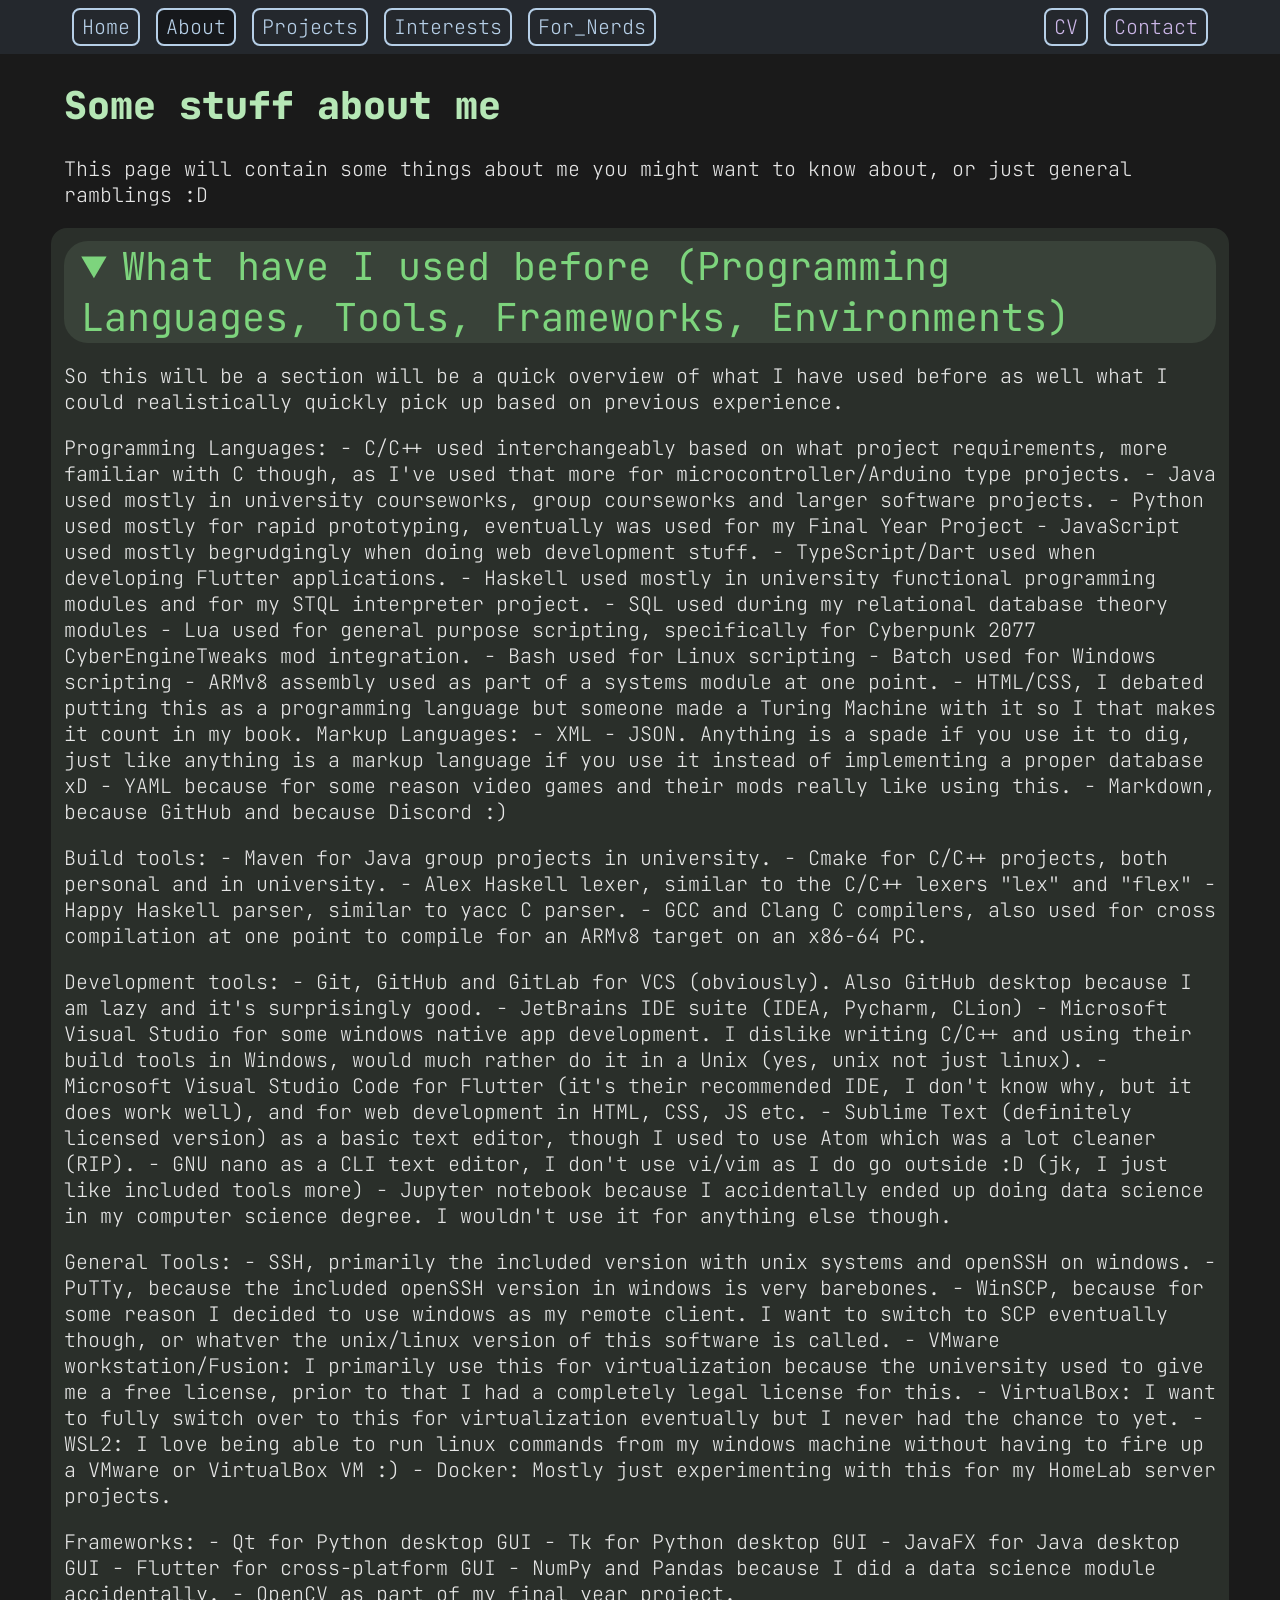
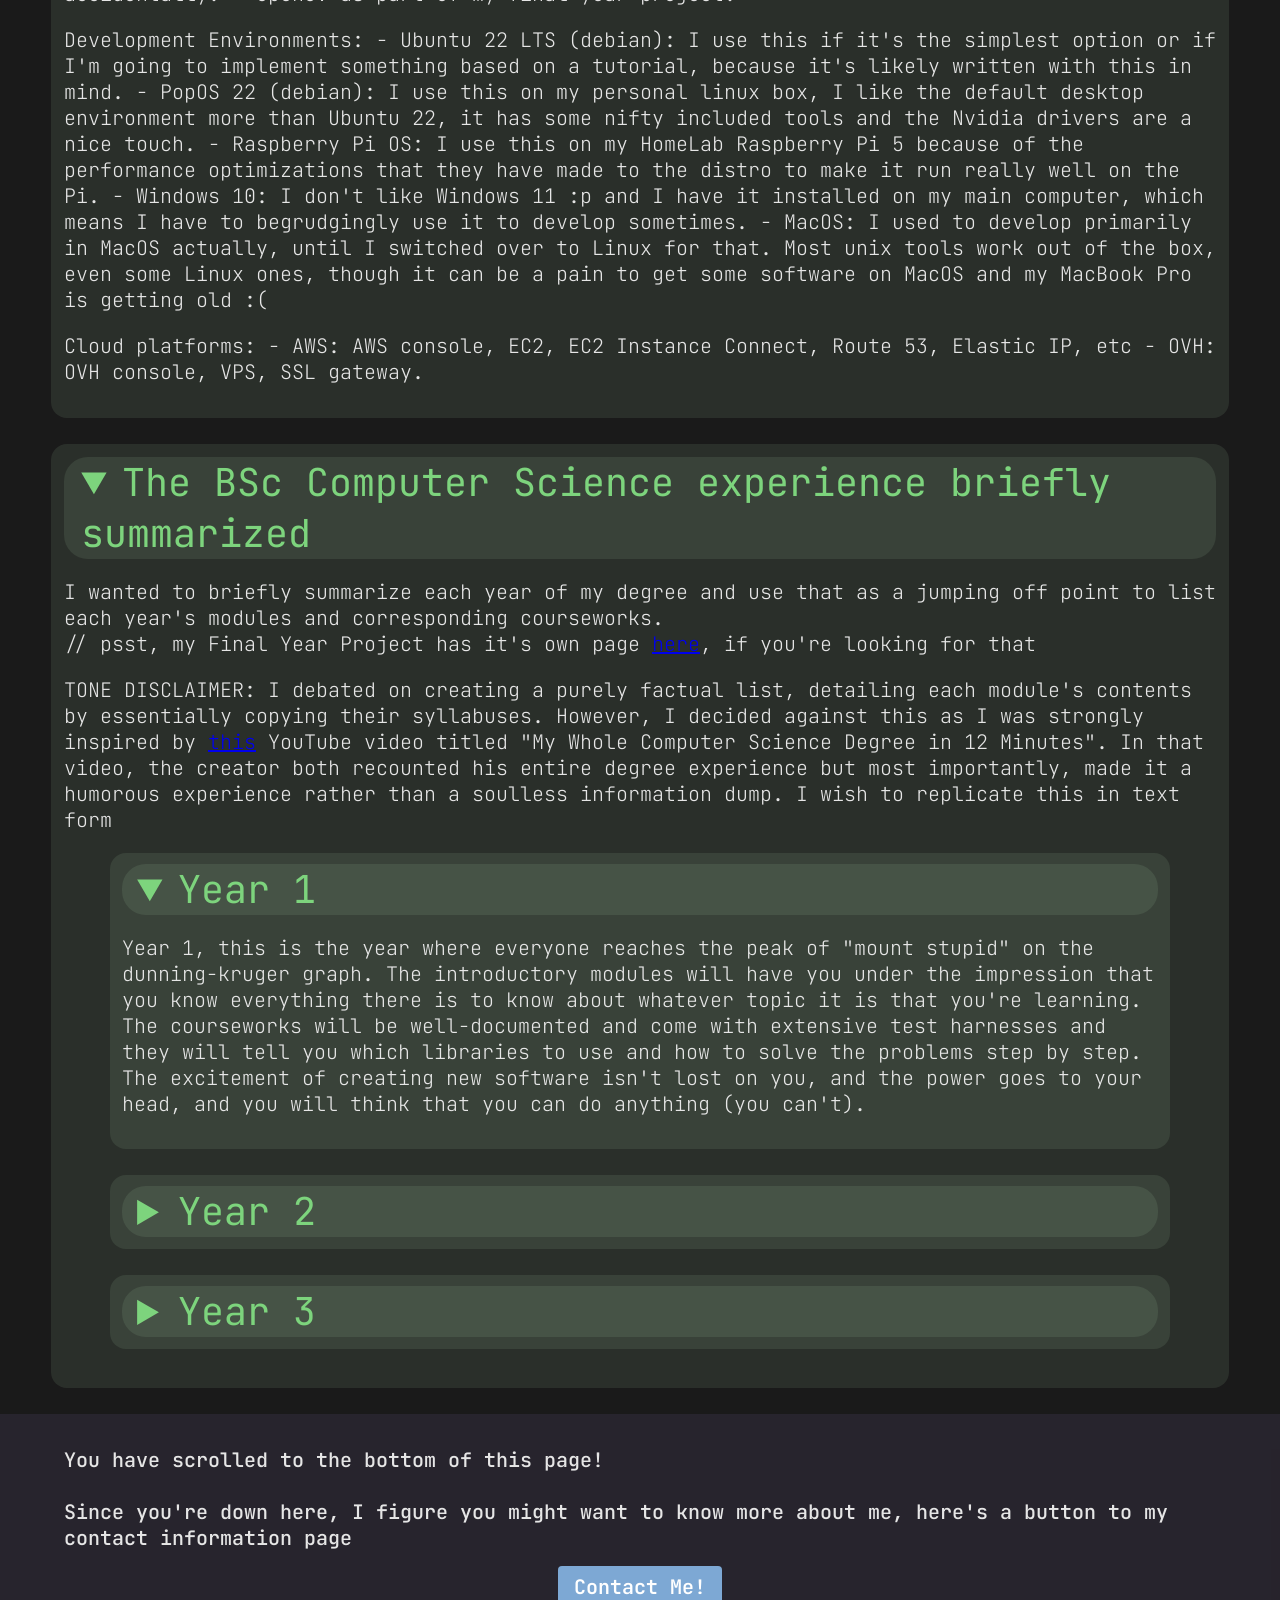
==== commit 6d89835c: "updated landing page experience, technical.html ready" ====
--- a/about.html
+++ b/about.html
@@ -121,7 +121,8 @@
         </p>
             
 
-    </details>
+    </details><br>
+
     <details class="collapsible-generic collapsible-about" open> 
         <summary class="collapsible-generic-header collapsible-about-header"> The BSc Computer Science experience briefly summarized </summary>
         <p>
@@ -173,7 +174,6 @@
 
     </details><br>
 
-
     <!--
     <details class="collapsible-generic collapsible-about"> 
         <summary class="collapsible-generic-header collapsible-about-header"> Project_title </summary>
--- a/css/styles.css
+++ b/css/styles.css
@@ -79,10 +79,9 @@
     /* "responsive" font sizing 
     scale the max font size to 2% of the viewport width, but keep it above 12px and below 24px
     in theory max(<mininum size in pixels>, min(<scaling to viewport width>, <max size in pixels>)) */
-    --base-font-size: max(16px, min(2vw, 24px));
-    --large-font-size: max(20px, min(3vw, 48px));
-    --very-large-font-size: max(24px, min(4.5vw, 64px));
-    --small-font-size: max(12px, min(2vw, 18px));
+    --base-font-size: max(12px, min(2vw, 20px));
+    --large-font-size: max(16px, min(3vw, 48px));
+    --small-font-size: max(10px, min(1.5vw, 16px)); 
 }
 
 body {
@@ -97,7 +96,7 @@
 }
 
 .title-text {
-    font-size: var(--very-large-font-size);
+    font-size: var(--large-font-size);
     font-weight: 800;
     width: 90%;
     padding-left: 5%;
@@ -149,9 +148,19 @@
 .collapsible-generic-header {
     font-weight: 400;
     font-size: var(--large-font-size);
-    border-radius: 8px;
-    padding-left: 1%;
-    padding-right: 1%;
+    border-radius: 24px;
+    padding-left: 1.5%;
+    padding-right: 1.5%;
+}
+
+.collapsible-generic-subheading {
+    font-size: var(--large-font-size);
+    font-weight: 400;
+    padding-left: 4%;
+}
+
+.collapsible-generic-unordered-list {
+    padding-left: 5%;
 }
 
 /* Top Navigation Bar */
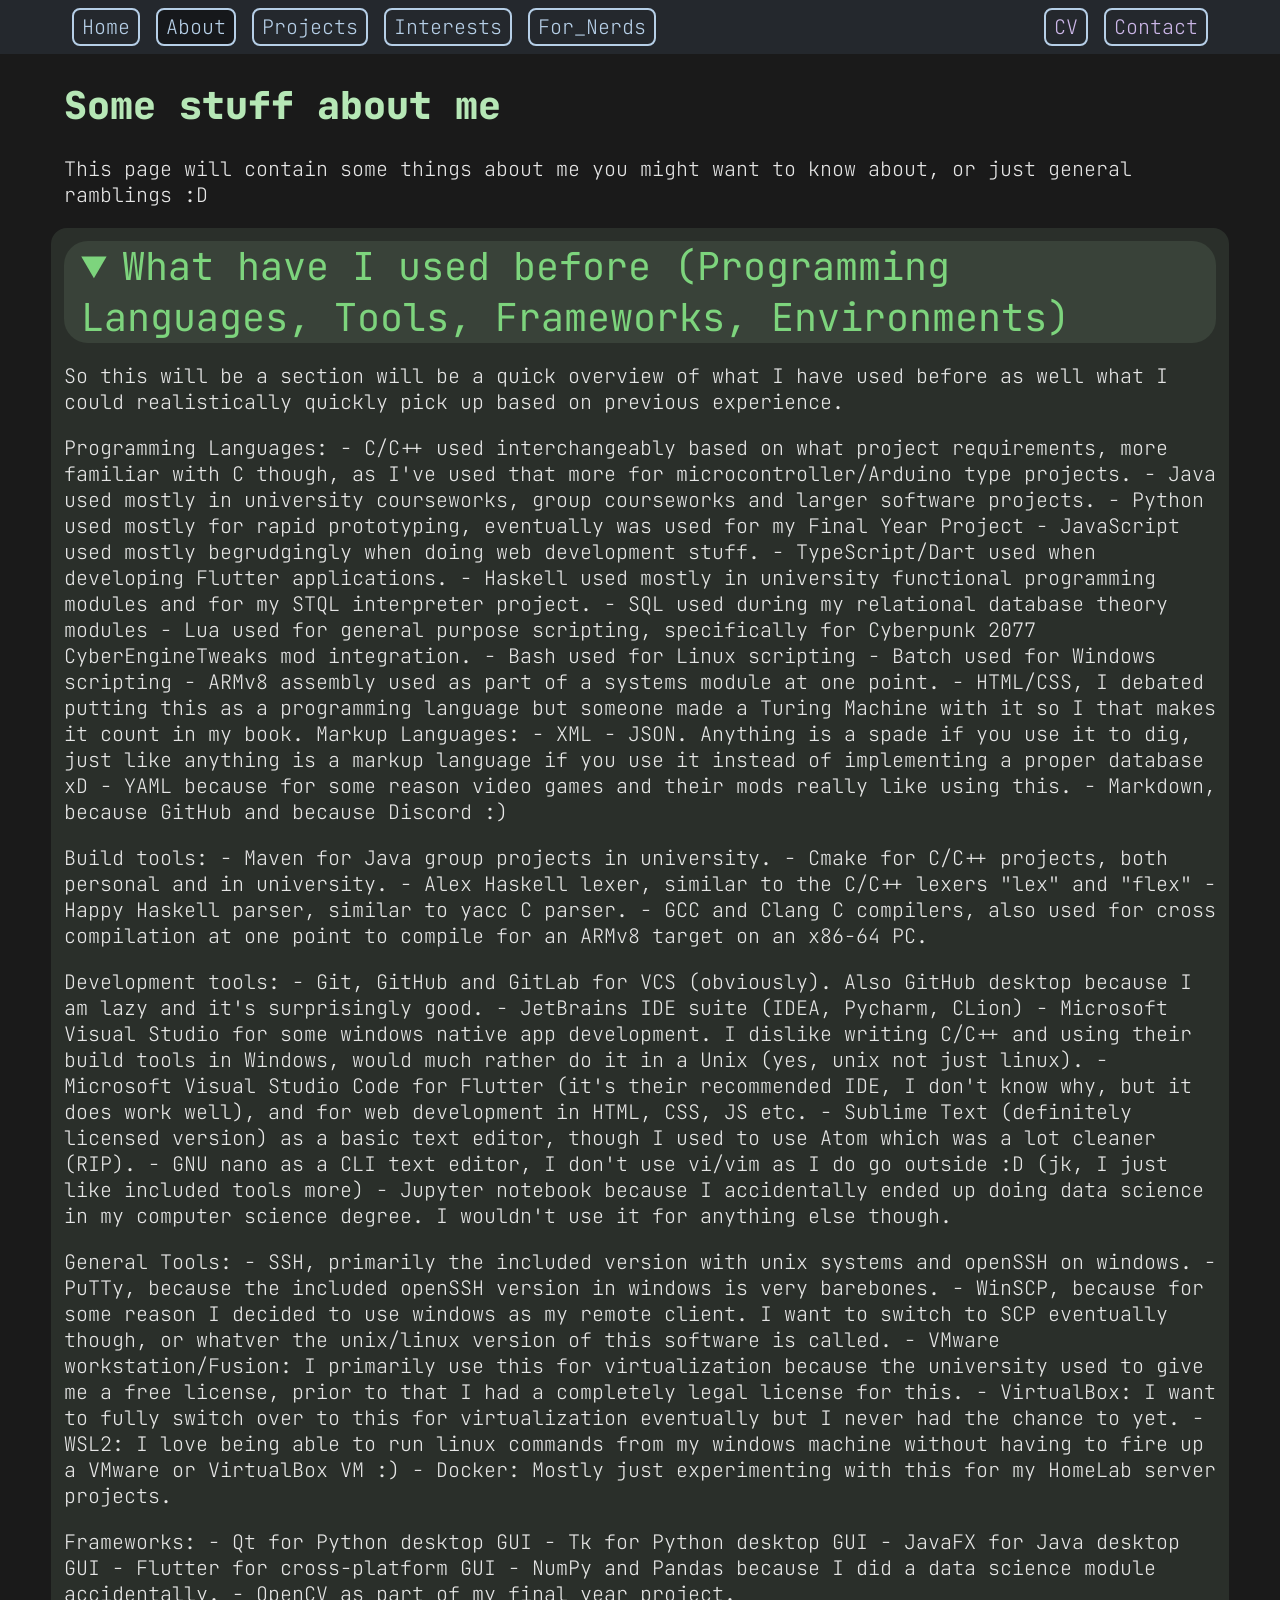
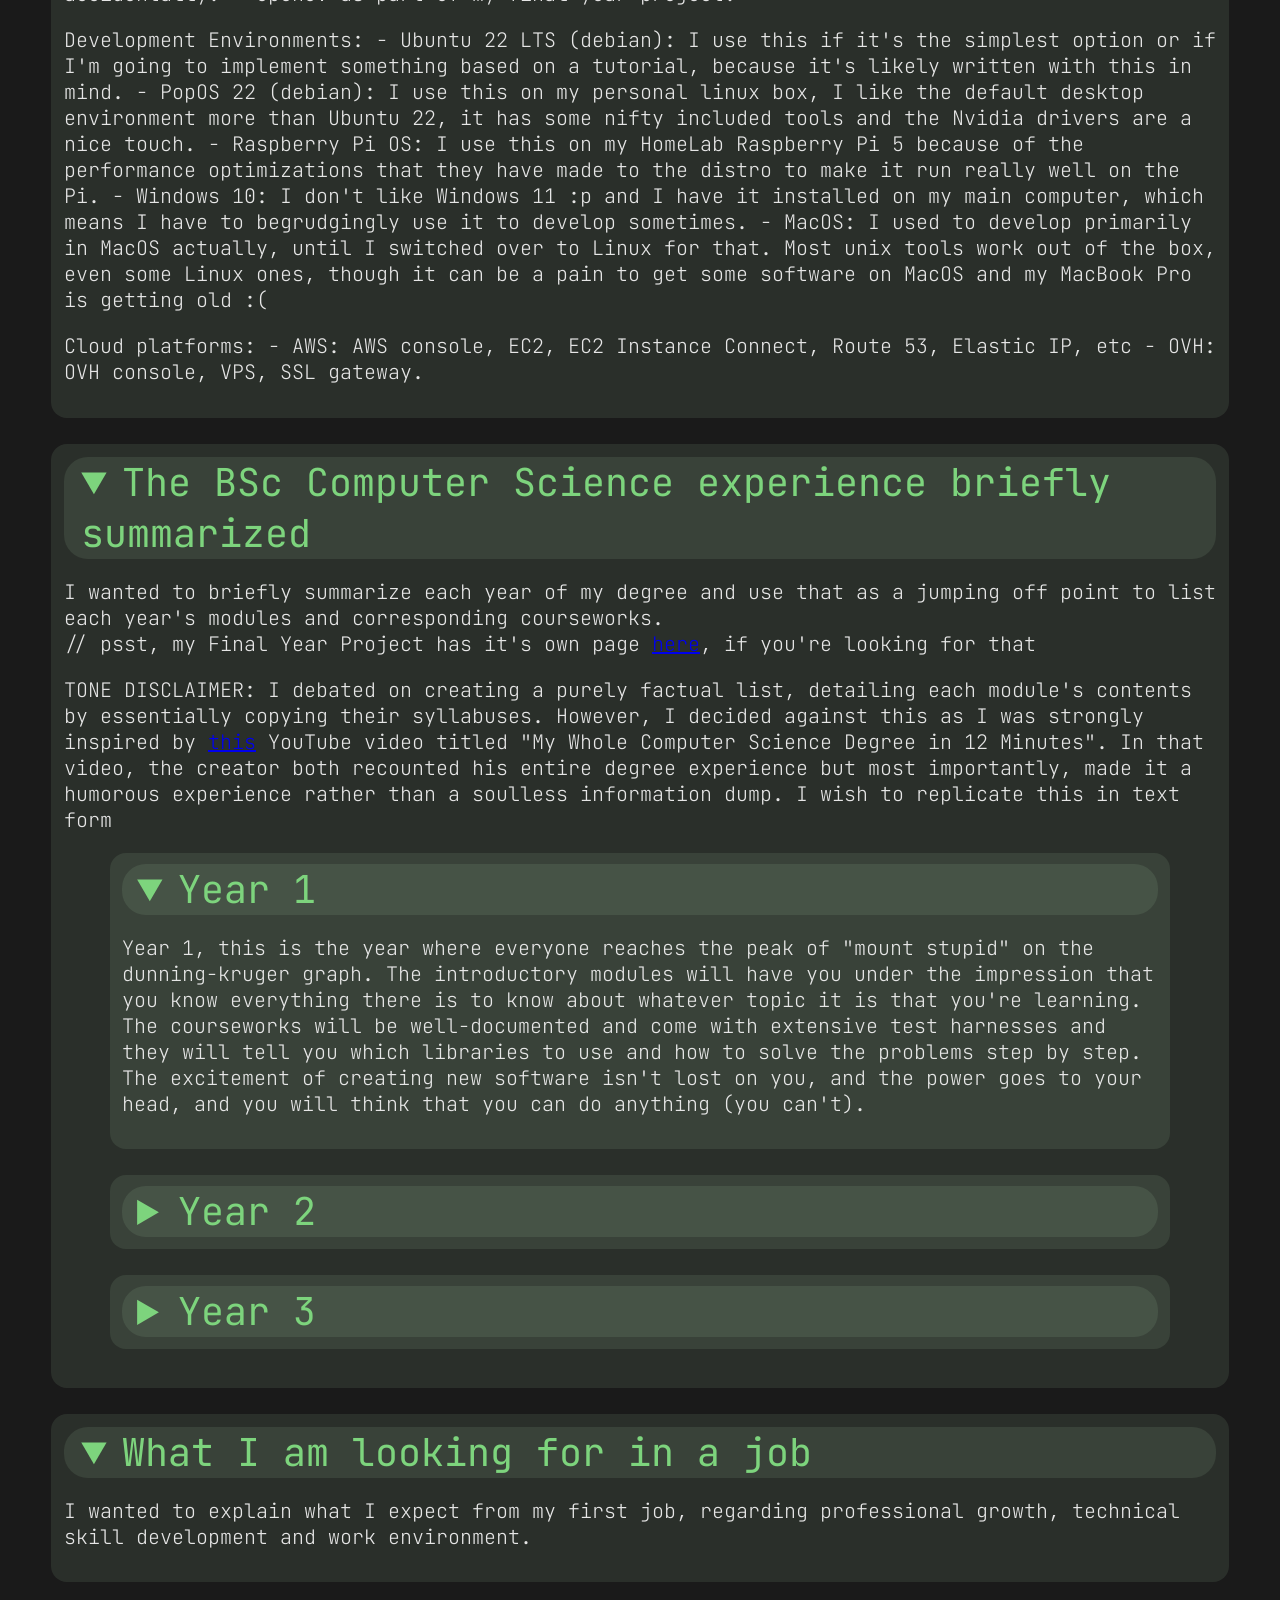
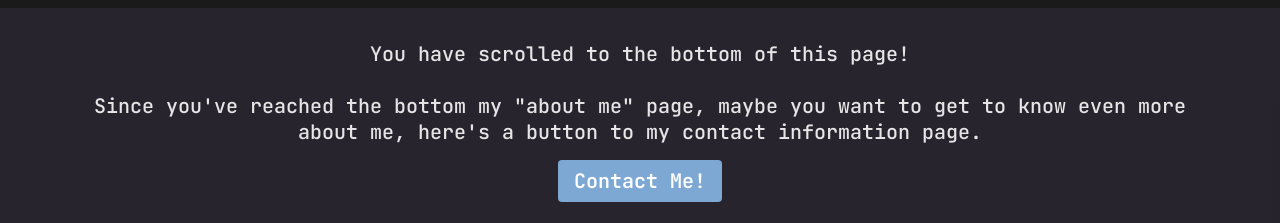
==== commit e745f6e2: "updates to projects.html" ====
--- a/about.html
+++ b/about.html
@@ -174,6 +174,13 @@
 
     </details><br>
 
+    <details class="collapsible-generic collapsible-about" open> 
+        <summary class="collapsible-generic-header collapsible-about-header"> What I am looking for in a job </summary>
+        <p id="job">
+            I wanted to explain what I expect from my first job, regarding professional growth, technical skill development and work environment.
+        </p>
+    </details><br>
+
     <!--
     <details class="collapsible-generic collapsible-about"> 
         <summary class="collapsible-generic-header collapsible-about-header"> Project_title </summary>
@@ -186,7 +193,7 @@
     <div class="bottom-bar">
         <p class="bottom-bar-text">
         You have scrolled to the bottom of this page! <br><br>
-        Since you're down here, I figure you might want to know more about me, here's a button to my contact information page 
+        Since you've reached the bottom my "about me" page, maybe you want to get to know even more about me, here's a button to my contact information page. 
         </p>
         
         <a href="contact.html"><button class="button-generic button-centered contact-button"> Contact Me! </button></a>
--- a/css/styles.css
+++ b/css/styles.css
@@ -252,6 +252,7 @@
 }
 
 .bottom-bar-text {
+    text-align: center;
     font-weight: 500;
     width: 90%;
     padding-left: 5%;
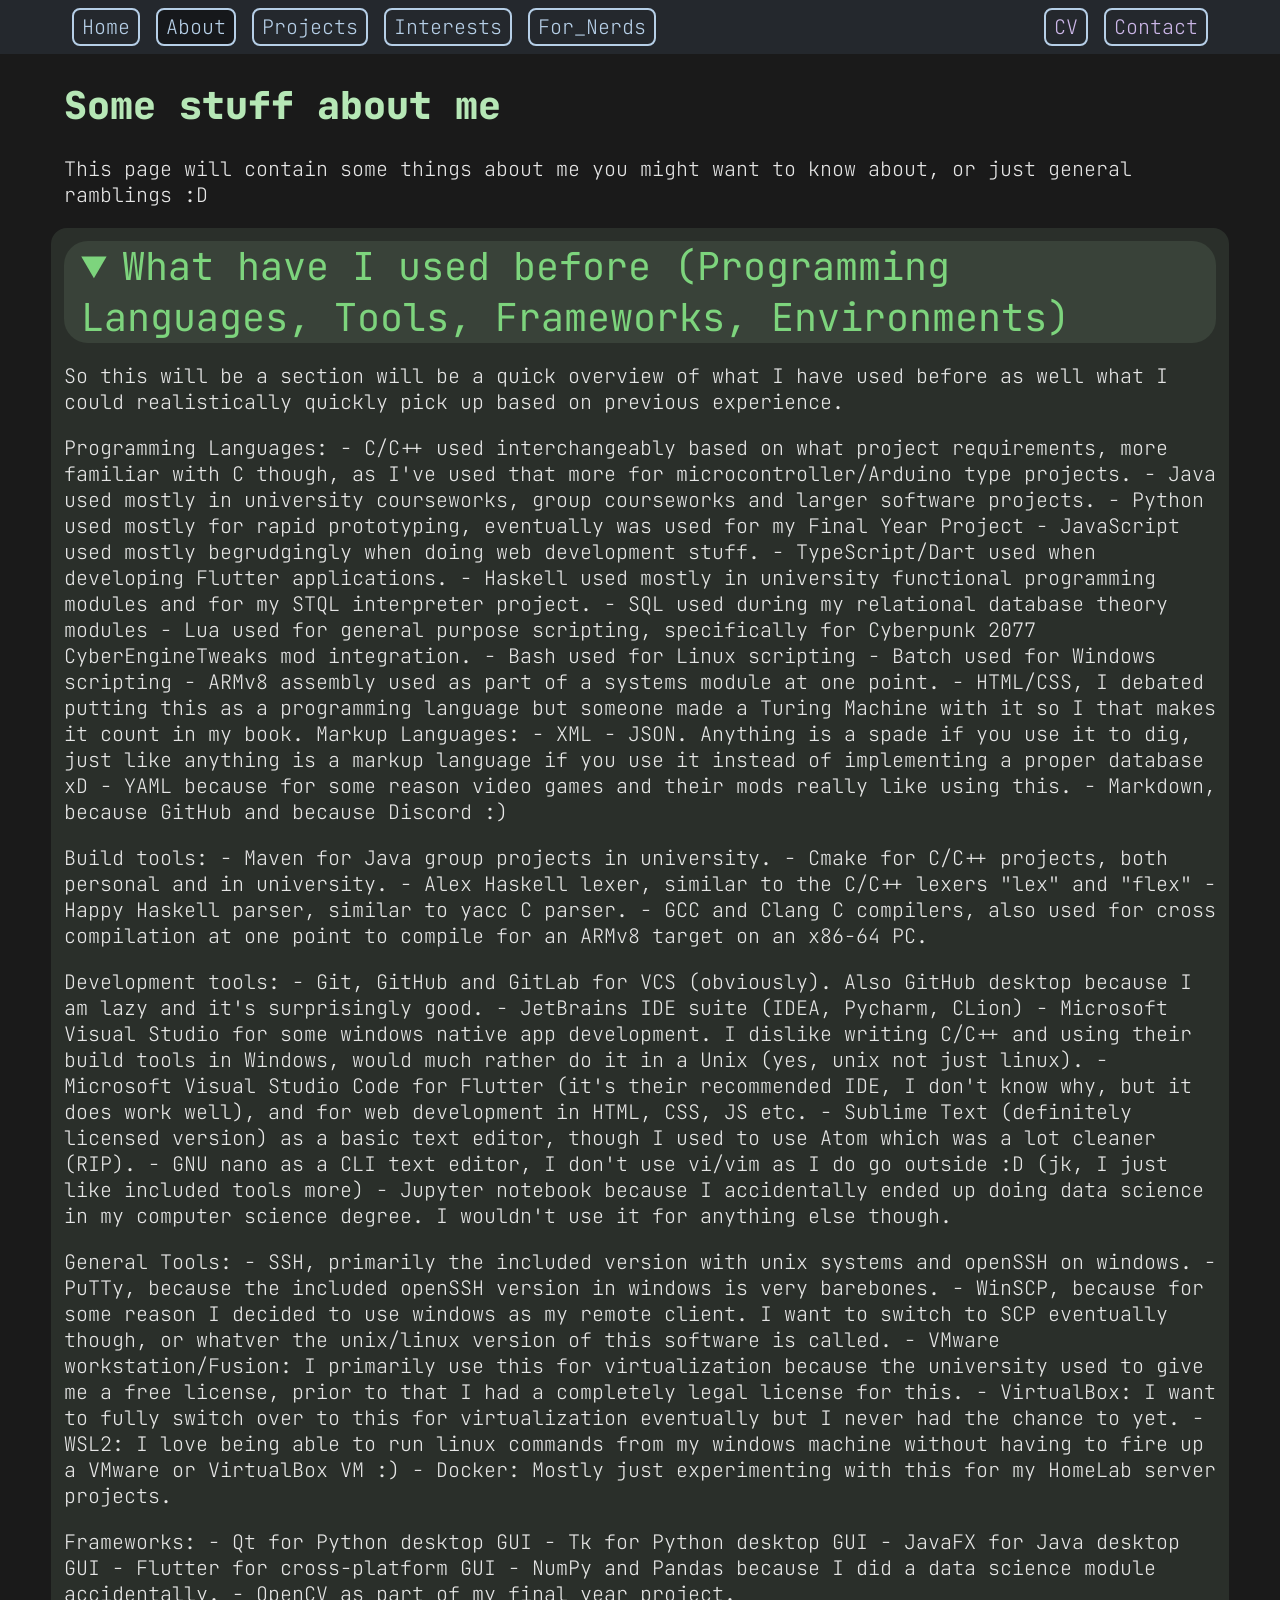
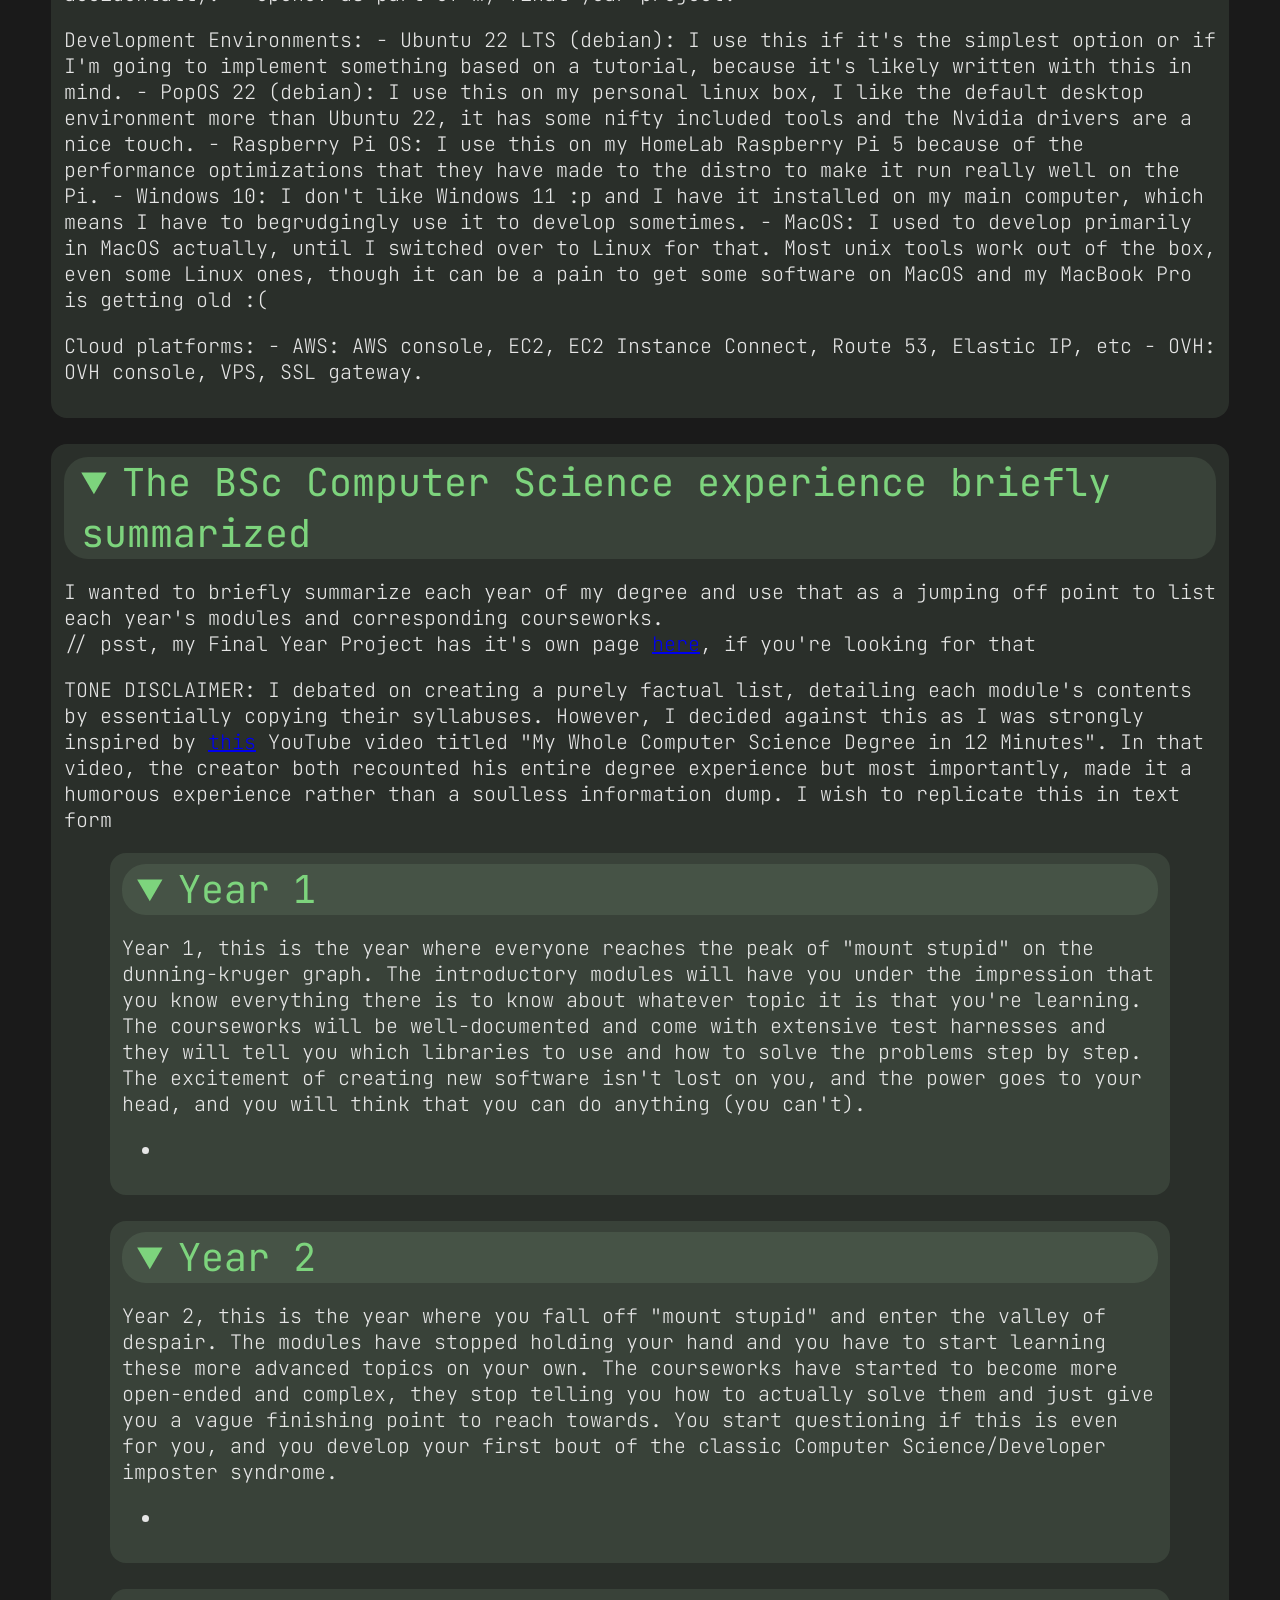
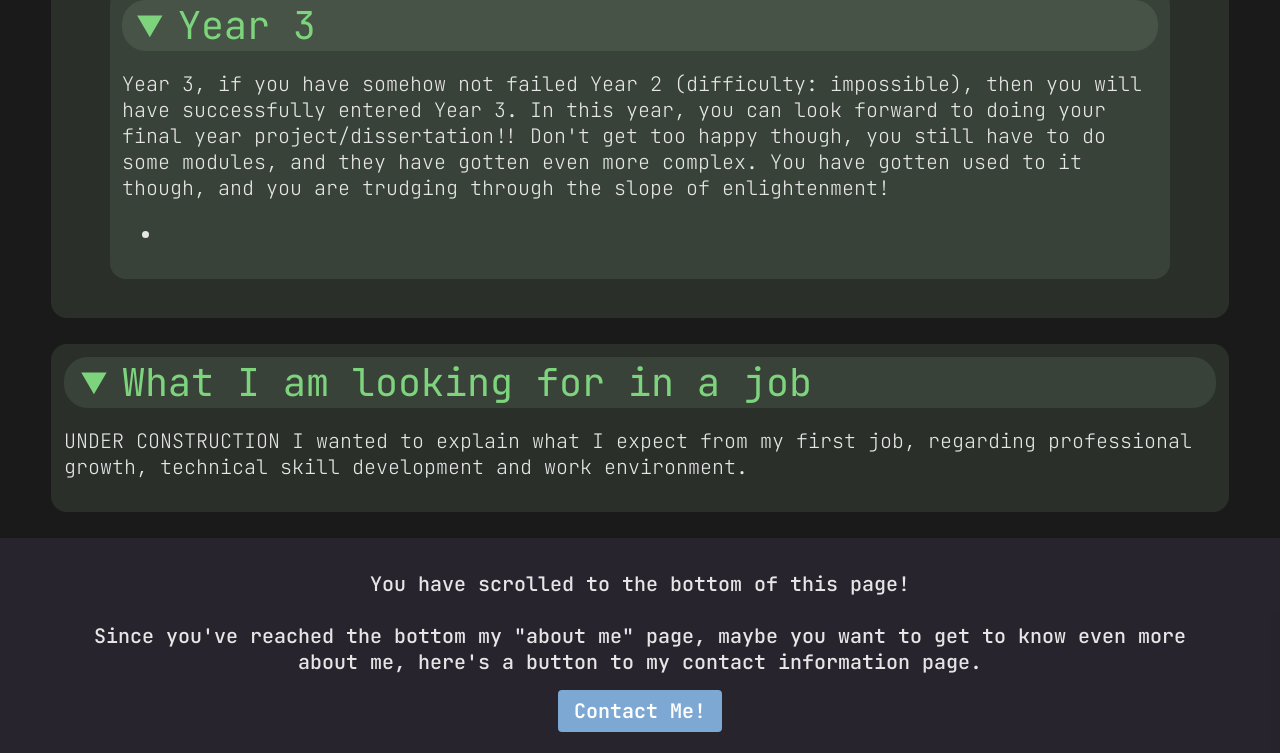
==== commit dee033a0: "projects.html update" ====
--- a/about.html
+++ b/about.html
@@ -138,7 +138,7 @@
             I wish to replicate this in text form
         </p>
 
-        <details class="collapsible-generic collapsible-about" open> 
+        <details class="collapsible-generic collapsible-about" id="degree-year1" open> 
             <summary class="collapsible-generic-header collapsible-about-header"> Year 1 </summary>
             <p>
                 Year 1, this is the year where everyone reaches the peak of "mount stupid" on the dunning-kruger graph. 
@@ -146,11 +146,15 @@
                 The courseworks will be well-documented and come with extensive test harnesses and they will tell you which libraries to use and how to solve the problems step by step. 
                 The excitement of creating new software isn't lost on you, and the power goes to your head, and you will think that you can do anything (you can't). 
             </p>
+
+            <ul>
+                <li></li>
+            </ul>
         </details><br>
         
     
         
-        <details class="collapsible-generic collapsible-about"> 
+        <details class="collapsible-generic collapsible-about" id="degree-year2" open> 
             <summary class="collapsible-generic-header collapsible-about-header"> Year 2 </summary>
             <p>
                 Year 2, this is the year where you fall off "mount stupid" and enter the valley of despair. 
@@ -158,11 +162,15 @@
                 The courseworks have started to become more open-ended and complex, they stop telling you how to actually solve them and just give you a vague finishing point to reach towards. 
                 You start questioning if this is even for you, and you develop your first bout of the classic Computer Science/Developer imposter syndrome. 
             </p> 
+            
+            <ul>
+                <li></li>
+            </ul>
         </details><br>
         
     
         
-        <details class="collapsible-generic collapsible-about"> 
+        <details class="collapsible-generic collapsible-about" id="degree-year3" open> 
             <summary class="collapsible-generic-header collapsible-about-header"> Year 3 </summary>
             <p>
                 Year 3, if you have somehow not failed Year 2 (difficulty: impossible), then you will have successfully entered Year 3. 
@@ -170,6 +178,10 @@
                 Don't get too happy though, you still have to do some modules, and they have gotten even more complex. 
                 You have gotten used to it though, and you are trudging through the slope of enlightenment!
             </p>
+
+            <ul>
+                <li></li>
+            </ul>
         </details><br>
 
     </details><br>
@@ -177,6 +189,7 @@
     <details class="collapsible-generic collapsible-about" open> 
         <summary class="collapsible-generic-header collapsible-about-header"> What I am looking for in a job </summary>
         <p id="job">
+            UNDER CONSTRUCTION
             I wanted to explain what I expect from my first job, regarding professional growth, technical skill development and work environment.
         </p>
     </details><br>
--- a/css/styles.css
+++ b/css/styles.css
@@ -156,7 +156,6 @@
 .collapsible-generic-subheading {
     font-size: var(--large-font-size);
     font-weight: 400;
-    padding-left: 4%;
 }
 
 .collapsible-generic-unordered-list {
